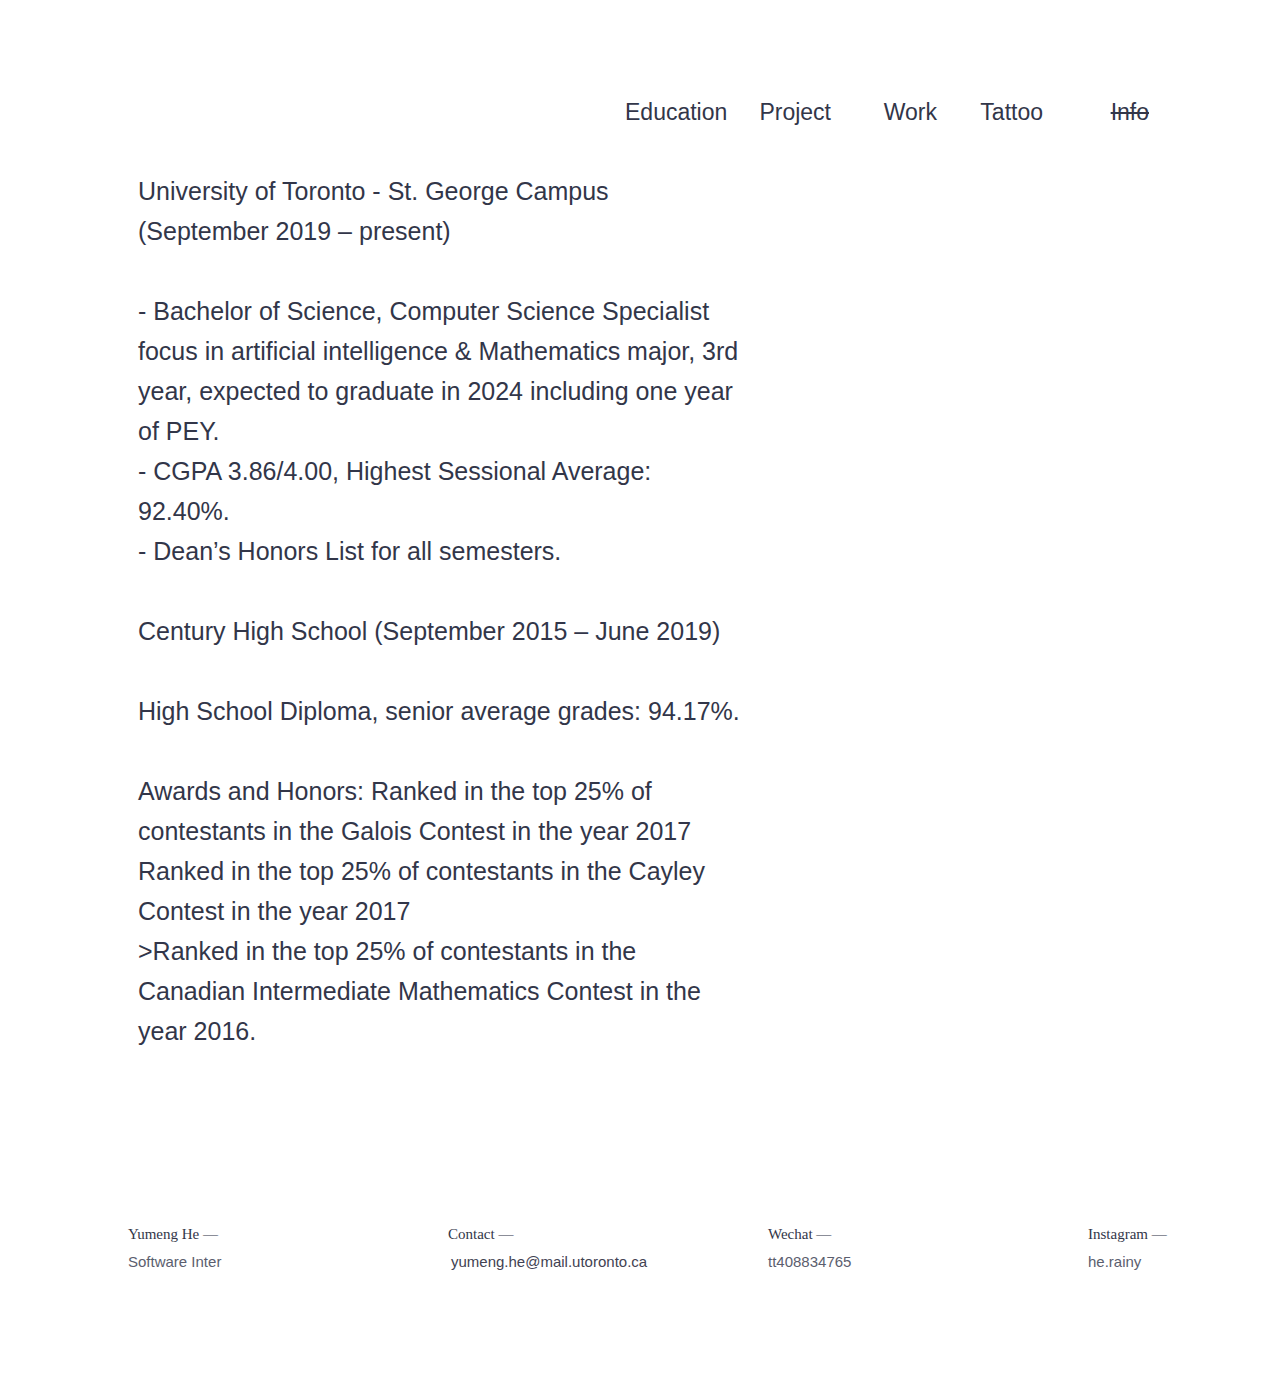
==== education.html @ eca3f6ba "modify education page" ====
<!DOCTYPE html>
<html lang="en-US">
    <!-- head -->
    <head>
        <title> Education </title>
        <link rel="stylesheet" href="style.css"> 
    </head>

    <!-- body -->
    <body>
        <div class="nav-v3">
            <a href="/education.html" data-ix="open-about-modal" aria-current="page" class="landing-link-about" title="Check my education">Education</a>
            <a href="/project.html" data-ix="open-about-modal" aria-current="page" class="landing-link-about" title="Check my project">Project</a>
            <a href="/working_experience.html" data-ix="open-about-modal" aria-current="page" class="landing-link-about" title="Check my working experience">Work</a>
            <a href="/tattoo.html" data-ix="open-about-modal" class="landing-link-about" title="Check this page to see my tatoo works">Tattoo</a>
            <a href="/" data-ix="open-about-modal" aria-current="page" class="landing-link-about w--current" titel="You are checking this page">Info</a>
        </div>
        <div class="about-div-parent">
            <div data-ix="appear-on-load-1" class="about-div-child" style="opacity: 1; transition: opacity 1000ms ease 0s;">
                <p class="about-paragraph">
                    University of Toronto - St. George Campus (September 2019 – present)
                    <br>
                    <br>
                    - Bachelor of Science, Computer Science Specialist focus in artificial intelligence & Mathematics major, 3rd year, expected to graduate in 2024 including one year of PEY.
                    <br>
                    - CGPA 3.86/4.00, Highest Sessional Average: 92.40%.
                    <br>
                    - Dean’s Honors List for all semesters.
                    <br>
                    <br>
                    Century High School (September 2015 – June 2019)
                    <br>
                    <br>
                    High School Diploma, senior average grades: 94.17%.
                    <br>
                    <br> 
                    Awards and Honors:
                    Ranked in the top 25% of contestants in the Galois Contest in the year 2017
                    <br>
                    Ranked in the top 25% of contestants in the Cayley Contest in the year 2017
                    <br>
                     >Ranked in the top 25% of contestants in the Canadian Intermediate Mathematics Contest in the year 2016.
                </p>
            </div>
        </div>

        <div class="footer-universal wf-section">
            <div class="universal-footer-div">
                <div class="footer-row-neu w-row">
                    <!-- if wannt extra section, edit "w-col-4" -->
                    <div class="footer-column w-col w-col-4">
                        <div class="footer-header">Yumeng He —</div>
                        <div class="footer-subheader">Software Inter </div>
                    </div>
                    <div class="footer-column w-col w-col-4">
                        <div class="footer-header">Contact —</div>
                        <div class="footer-subheader">
                            <a href="mailto:yumeng.he@mail.utoronto.ca">yumeng.he@mail.utoronto.ca</a>
                        </div>
                    </div>
                    <div class="footer-column w-col w-col-4">
                        <div class="footer-header">Wechat —</div>
                        <div class="footer-subheader">tt408834765</div>
                    </div>
                    <div class="footer-column w-col w-col-4">
                        <div class="footer-header">Instagram —</div>
                        <div class="footer-subheader">he.rainy</div>
                    </div>
                </div>
            </div>
        </div>

    </body>
</html>
---- style.css ----
html {
    font-family:sans-serif;
    -ms-text-size-adjust:100%;
    -webkit-text-size-adjust:100%;
    height:100%
}
        
article,aside,details,figcaption,figure,footer,header,hgroup,main,menu,nav,section,summary{
    display:block
}

audio,canvas,progress,video{
    display:inline-block;
    vertical-align:baseline
}
audio:not([controls]){
    display:none;height:0
}
[hidden],template{
    display:none
}
a{
    background-color:transparent;
    width:140px;
    height:140px;
    margin-right:3px;
    margin-left:3px;
    clear:none;
    color:#424252;
    text-decoration:none
}
a:active,a:hover{
    outline:0
}
abbr[title]{
    border-bottom:1px dotted
}
b,optgroup,strong{
    font-weight:700
}
dfn{
    font-style:italic
}
mark{
    background:#ff0;
    color:#000
}
small{
    font-size:80%
}
sub,sup{
    font-size:75%;
    line-height:0;
    position:relative;
    vertical-align:baseline
}
sup{
    top:-.5em
}
sub{
    bottom:-.25em
}
img{
    border:0;
    max-width:100%;
    vertical-align:middle;
    display:inline-block
}
svg:not(:root){overflow:hidden}
hr{box-sizing:content-box;height:0}
pre,textarea{overflow:auto}
code,kbd,pre,samp{font-family:monospace,monospace;font-size:1em}
button,input,optgroup,select,textarea{color:inherit;font:inherit;margin:0}
button{overflow:visible}
button,select{text-transform:none}
button[disabled],html input[disabled]{cursor:default}
button::-moz-focus-inner,input::-moz-focus-inner{border:0;padding:0}
input{line-height:normal}
input[type=checkbox],input[type=radio]{box-sizing:border-box;padding:0}
input[type=number]::-webkit-inner-spin-button,input[type=number]::-webkit-outer-spin-button{height:auto}
input[type=search]{-webkit-appearance:none}
input[type=search]::-webkit-search-cancel-button,input[type=search]::-webkit-search-decoration{-webkit-appearance:none}
legend{border:0;padding:0}table{border-collapse:collapse;border-spacing:0}td,th{padding:0}
@font-face{
    font-family:webflow-icons;
    src:url("[data-uri]") format('truetype');
    font-weight:400;
    font-style:normal
}
[class*=" w-icon-"],[class^=w-icon-]{
    font-family:webflow-icons!important;
    speak:none;
    font-style:normal;
    font-weight:400;
    font-variant:normal;
    text-transform:none;
    line-height:1;
    -webkit-font-smoothing:antialiased;
    -moz-osx-font-smoothing:grayscale
}
.w-icon-slider-right:before{content:"\e600"}
.w-icon-slider-left:before{content:"\e601"}
.w-icon-nav-menu:before{content:"\e602"}
.w-icon-arrow-down:before,.w-icon-dropdown-toggle:before{content:"\e603"}
.w-icon-file-upload-remove:before{content:"\e900"}
.w-icon-file-upload-icon:before{content:"\e903"}
*{-webkit-box-sizing:border-box;-moz-box-sizing:border-box;box-sizing:border-box}
html.w-mod-touch *{background-attachment:scroll!important}
.w-block{display:block}.w-inline-block{max-width:100%;display:inline-block}
.w-clearfix:after,.w-clearfix:before{content:" ";display:table;grid-column-start:1;grid-row-start:1;grid-column-end:2;grid-row-end:2}
.w-clearfix:after{clear:both}
.w-hidden{display:none}
.w-button{display:inline-block;padding:9px 15px;background-color:#3898ec;color:#fff;border:0;line-height:inherit;text-decoration:none;cursor:pointer;border-radius:0}input.w-button{-webkit-appearance:button}html[data-w-dynpage] [data-w-cloak]{color:transparent!important}.w-webflow-badge,.w-webflow-badge *{position:static;left:auto;top:auto;right:auto;bottom:auto;z-index:auto;display:block;visibility:visible;overflow:visible;overflow-x:visible;overflow-y:visible;box-sizing:border-box;width:auto;height:auto;max-height:none;max-width:none;min-height:0;min-width:0;margin:0;padding:0;float:none;clear:none;border:0 transparent;border-radius:0;background:0 0;box-shadow:none;opacity:1;transform:none;transition:none;direction:ltr;font-family:inherit;font-weight:inherit;color:inherit;font-size:inherit;line-height:inherit;font-style:inherit;font-variant:inherit;text-align:inherit;letter-spacing:inherit;text-decoration:inherit;text-indent:0;text-transform:inherit;list-style-type:disc;text-shadow:none;font-smoothing:auto;vertical-align:baseline;cursor:inherit;white-space:inherit;word-break:normal;word-spacing:normal;word-wrap:normal}.w-webflow-badge{position:fixed!important;display:inline-block!important;visibility:visible!important;z-index:2147483647!important;top:auto!important;right:12px!important;bottom:12px!important;left:auto!important;color:#aaadb0!important;background-color:#fff!important;border-radius:3px!important;padding:6px 8px 6px 6px!important;font-size:12px!important;opacity:1!important;line-height:14px!important;text-decoration:none!important;transform:none!important;margin:0!important;width:auto!important;height:auto!important;overflow:visible!important;white-space:nowrap;box-shadow:0 0 0 1px rgba(0,0,0,.1),0 1px 3px rgba(0,0,0,.1);cursor:pointer}.w-webflow-badge>img{display:inline-block!important;visibility:visible!important;opacity:1!important;vertical-align:middle!important}blockquote{margin:0 0 10px;padding:10px 20px;border-left:5px solid #e2e2e2;font-size:18px;line-height:22px}figure{margin:0 0 10px}figcaption{margin-top:5px;text-align:center}ol,ul{margin-top:0;margin-bottom:10px;padding-left:40px}.w-list-unstyled{padding-left:0;list-style:none}.w-embed:after,.w-embed:before{content:" ";display:table;grid-column-start:1;grid-row-start:1;grid-column-end:2;grid-row-end:2}.w-embed:after{clear:both}.w-video{width:100%;position:relative;padding:0}.w-video embed,.w-video iframe,.w-video object{position:absolute;top:0;left:0;width:100%;height:100%;border:none}fieldset{padding:0;margin:0;border:0}button,html input[type=button],input[type=reset]{-webkit-appearance:button;border:0;cursor:pointer;-webkit-appearance:button}.w-form{margin:0 0 15px}.w-form-done{display:none;padding:20px;text-align:center;background-color:#ddd}.w-form-fail{display:none;margin-top:10px;padding:10px;background-color:#ffdede}label{display:block;margin-bottom:5px;font-weight:700}
.w-input,.w-select{display:block;width:100%;height:38px;padding:8px 12px;margin-bottom:10px;font-size:14px;line-height:1.42857143;color:#333;vertical-align:middle;background-color:#fff;border:1px solid #ccc}.w-input:-moz-placeholder,.w-select:-moz-placeholder{color:#999}.w-input::-moz-placeholder,.w-select::-moz-placeholder{color:#999;opacity:1}.w-input:-ms-input-placeholder,.w-select:-ms-input-placeholder{color:#999}
.w-input::-webkit-input-placeholder,.w-select::-webkit-input-placeholder{color:#999}.w-input:focus,.w-select:focus{border-color:#3898ec;outline:0}.w-input[disabled],.w-input[readonly],.w-select[disabled],.w-select[readonly],fieldset[disabled] .w-input,fieldset[disabled] .w-select{cursor:not-allowed;background-color:#eee}
textarea.w-input,textarea.w-select{height:auto}
.w-select{background-color:#f3f3f3}
.w-select[multiple]{height:auto}
.w-form-label{display:inline-block;cursor:pointer;font-weight:400;margin-bottom:0}.w-radio{display:block;margin-bottom:5px;padding-left:20px}.w-radio:after,.w-radio:before{content:" ";display:table;grid-column-start:1;grid-row-start:1;grid-column-end:2;grid-row-end:2}.w-radio:after{clear:both}.w-radio-input{margin:3px 0 0 -20px;line-height:normal;float:left}.w-file-upload{display:block;margin-bottom:10px}.w-file-upload-input{width:.1px;height:.1px;opacity:0;overflow:hidden;position:absolute;z-index:-100}.w-file-upload-default,.w-file-upload-success,.w-file-upload-uploading{display:inline-block;color:#333}.w-file-upload-error{display:block;margin-top:10px}.w-file-upload-default.w-hidden,.w-file-upload-error.w-hidden,.w-file-upload-success.w-hidden,.w-file-upload-uploading.w-hidden{display:none}.w-file-upload-uploading-btn{display:flex;font-size:14px;font-weight:400;cursor:pointer;margin:0;padding:8px 12px;border:1px solid #ccc;background-color:#fafafa}.w-file-upload-file{display:flex;flex-grow:1;justify-content:space-between;margin:0;padding:8px 9px 8px 11px;border:1px solid #ccc;background-color:#fafafa}.w-file-upload-file-name{font-size:14px;font-weight:400;display:block}.w-file-remove-link{margin-top:3px;margin-left:10px;width:auto;height:auto;padding:3px;display:block;cursor:pointer}.w-icon-file-upload-remove{margin:auto;font-size:10px}.w-file-upload-error-msg{display:inline-block;color:#ea384c;padding:2px 0}.w-file-upload-info{display:inline-block;line-height:38px;padding:0 12px}.w-file-upload-label{display:inline-block;font-size:14px;font-weight:400;cursor:pointer;margin:0;padding:8px 12px;border:1px solid #ccc;background-color:#fafafa}.w-icon-file-upload-icon,.w-icon-file-upload-uploading{display:inline-block;margin-right:8px;width:20px}.w-icon-file-upload-uploading{height:20px}.w-container{margin-left:auto;margin-right:auto;max-width:940px}.w-container:after,.w-container:before{content:" ";display:table;grid-column-start:1;grid-row-start:1;grid-column-end:2;grid-row-end:2}
.w-container:after{clear:both}
.w-container .w-row{margin-left:-10px;margin-right:-10px}
.w-row:after,.w-row:before{
    content:" ";
    display:table;
    grid-column-start:1;
    grid-row-start:1;
    grid-column-end:2;
    grid-row-end:3
}
.w-row:after{clear:both}
.w-row .w-row{margin-left:0;margin-right:0}
.w-col{position:relative;float:left;width:100%;min-height:1px;padding-left:10px;padding-right:10px}.w-col .w-col{padding-left:0;padding-right:0}.w-col-1{width:8.33333333%}.w-col-2{width:16.66666667%}.w-col-3{width:25%}
.w-col-4{width:25%}
.w-col-5{width:41.66666667%}
.w-col-6{width:50%}
.w-col-7{width:58.33333333%}.w-col-8{width:66.66666667%}.w-col-9{width:75%}.w-col-10{width:83.33333333%}.w-col-11{width:91.66666667%}
.w-col-12{width:100%}.w-hidden-main{display:none!important}@media screen and (max-width:991px){.w-container{max-width:728px}.w-hidden-main{display:inherit!important}.w-hidden-medium{display:none!important}.w-col-medium-1{width:8.33333333%}.w-col-medium-2{width:16.66666667%}.w-col-medium-3{width:25%}.w-col-medium-4{width:33.33333333%}.w-col-medium-5{width:41.66666667%}.w-col-medium-6{width:50%}.w-col-medium-7{width:58.33333333%}.w-col-medium-8{width:66.66666667%}.w-col-medium-9{width:75%}.w-col-medium-10{width:83.33333333%}.w-col-medium-11{width:91.66666667%}.w-col-medium-12{width:100%}.w-col-stack{width:100%;left:auto;right:auto}}@media screen and (max-width:767px){.w-hidden-main,.w-hidden-medium{display:inherit!important}.w-hidden-small{display:none!important}.w-container .w-row,.w-row{margin-left:0;margin-right:0}.w-col{width:100%;left:auto;right:auto}.w-col-small-1{width:8.33333333%}.w-col-small-2{width:16.66666667%}.w-col-small-3{width:25%}.w-col-small-4{width:33.33333333%}.w-col-small-5{width:41.66666667%}.w-col-small-6{width:50%}.w-col-small-7{width:58.33333333%}.w-col-small-8{width:66.66666667%}.w-col-small-9{width:75%}.w-col-small-10{width:83.33333333%}.w-col-small-11{width:91.66666667%}.w-col-small-12{width:100%}}
@media screen and (max-width:479px){
    .w-container{max-width:none}
    .w-hidden-main,.w-hidden-medium,.w-hidden-small{display:inherit!important}
    .w-hidden-tiny{display:none!important}
    .w-col{width:100%}
    .w-col-tiny-1{width:8.33333333%}.w-col-tiny-2{width:16.66666667%}.w-col-tiny-3{width:25%}.w-col-tiny-4{width:33.33333333%}.w-col-tiny-5{width:41.66666667%}.w-col-tiny-6{width:50%}.w-col-tiny-7{width:58.33333333%}.w-col-tiny-8{width:66.66666667%}.w-col-tiny-9{width:75%}.w-col-tiny-10{width:83.33333333%}
    .w-col-tiny-11{width:91.66666667%}
    .w-col-tiny-12{width:100%}
}
.w-widget{position:relative}
.w-widget-map{width:100%;height:400px}
.w-widget-map label{width:auto;display:inline}
.w-widget-map img{max-width:inherit}.w-widget-map .gm-style-iw{text-align:center}.w-widget-map .gm-style-iw>button{display:none!important}.w-widget-twitter{overflow:hidden}.w-widget-twitter-count-shim{display:inline-block;vertical-align:top;position:relative;width:28px;height:20px;text-align:center;background:#fff;border:1px solid #758696;border-radius:3px}.w-widget-twitter-count-shim *{pointer-events:none;-webkit-user-select:none;-moz-user-select:none;-ms-user-select:none;user-select:none}
.w-widget-twitter-count-shim .w-widget-twitter-count-inner{position:relative;font-size:15px;line-height:12px;text-align:center;color:#999;font-family:serif}.w-widget-twitter-count-shim .w-widget-twitter-count-clear{position:relative;display:block}.w-widget-twitter-count-shim.w--large{width:36px;height:28px}.w-widget-twitter-count-shim.w--large .w-widget-twitter-count-inner{font-size:18px;line-height:18px}.w-widget-twitter-count-shim:not(.w--vertical){margin-left:5px;margin-right:8px}.w-widget-twitter-count-shim:not(.w--vertical).w--large{margin-left:6px}.w-widget-twitter-count-shim:not(.w--vertical):after,.w-widget-twitter-count-shim:not(.w--vertical):before{top:50%;left:0;border:solid transparent;content:' ';height:0;width:0;position:absolute;pointer-events:none}
.w-widget-twitter-count-shim:not(.w--vertical):before{border-color:rgba(117,134,150,0);border-right-color:#5d6c7b;border-width:4px;margin-left:-9px;margin-top:-4px}.w-widget-twitter-count-shim:not(.w--vertical).w--large:before{border-width:5px;margin-left:-10px;margin-top:-5px}.w-widget-twitter-count-shim:not(.w--vertical):after{border-color:rgba(255,255,255,0);border-right-color:#fff;border-width:4px;margin-left:-8px;margin-top:-4px}.w-widget-twitter-count-shim:not(.w--vertical).w--large:after{border-width:5px;margin-left:-9px;margin-top:-5px}.w-widget-twitter-count-shim.w--vertical{width:61px;height:33px;margin-bottom:8px}.w-widget-twitter-count-shim.w--vertical:after,.w-widget-twitter-count-shim.w--vertical:before{top:100%;left:50%;border:solid transparent;content:' ';height:0;width:0;position:absolute;pointer-events:none}.w-widget-twitter-count-shim.w--vertical:before{border-color:rgba(117,134,150,0);border-top-color:#5d6c7b;border-width:5px;margin-left:-5px}.w-widget-twitter-count-shim.w--vertical:after{border-color:rgba(255,255,255,0);border-top-color:#fff;border-width:4px;margin-left:-4px}.w-widget-twitter-count-shim.w--vertical .w-widget-twitter-count-inner{font-size:18px;line-height:22px}.w-widget-twitter-count-shim.w--vertical.w--large{width:76px}.w-background-video{position:relative;overflow:hidden;height:500px;color:#fff}.w-background-video>video{background-size:cover;background-position:50% 50%;position:absolute;margin:auto;width:100%;height:100%;right:-100%;bottom:-100%;top:-100%;left:-100%;object-fit:cover;z-index:-100}.w-background-video>video::-webkit-media-controls-start-playback-button{display:none!important;-webkit-appearance:none}.w-background-video--control{position:absolute;bottom:1em;right:1em;background-color:transparent;padding:0}.w-background-video--control>[hidden]{display:none!important}.w-slider{position:relative;height:300px;text-align:center;background:#ddd;clear:both;-webkit-tap-highlight-color:transparent;tap-highlight-color:rgba(0,0,0,0)}.w-slider-mask{position:relative;display:block;overflow:hidden;z-index:1;left:0;right:0;height:100%;white-space:nowrap}.w-slide{position:relative;display:inline-block;vertical-align:top;width:100%;height:100%;white-space:normal;text-align:left}.w-slider-nav{position:absolute;z-index:2;top:auto;right:0;bottom:0;left:0;margin:auto;padding-top:10px;height:40px;text-align:center;-webkit-tap-highlight-color:transparent;tap-highlight-color:rgba(0,0,0,0)}.w-slider-nav.w-round>div{border-radius:100%}.w-slider-nav.w-num>div{width:auto;height:auto;padding:.2em .5em;font-size:inherit;line-height:inherit}.w-slider-nav.w-shadow>div{box-shadow:0 0 3px rgba(51,51,51,.4)}.w-slider-nav-invert{color:#fff}.w-slider-nav-invert>div{background-color:rgba(34,34,34,.4)}.w-slider-nav-invert>div.w-active{background-color:#222}
.w-slider-dot{position:relative;display:inline-block;width:1em;height:1em;background-color:rgba(255,255,255,.4);cursor:pointer;margin:0 3px .5em;transition:background-color .1s,color .1s}.w-slider-dot.w-active{background-color:#fff}.w-slider-dot:focus{outline:0;box-shadow:0 0 0 2px #fff}.w-slider-dot:focus.w-active{box-shadow:none}.w-slider-arrow-left,.w-slider-arrow-right{position:absolute;width:80px;top:0;right:0;bottom:0;left:0;margin:auto;cursor:pointer;overflow:hidden;color:#fff;font-size:40px;-webkit-tap-highlight-color:transparent;tap-highlight-color:rgba(0,0,0,0);-webkit-user-select:none;-moz-user-select:none;-ms-user-select:none;user-select:none}.w-slider-arrow-left [class*=' w-icon-'],.w-slider-arrow-left [class^=w-icon-],.w-slider-arrow-right [class*=' w-icon-'],.w-slider-arrow-right [class^=w-icon-]{position:absolute}.w-slider-arrow-left:focus,.w-slider-arrow-right:focus{outline:0}.w-slider-arrow-left{z-index:3;right:auto}.w-slider-arrow-right{z-index:4;left:auto}.w-icon-slider-left,.w-icon-slider-right{top:0;right:0;bottom:0;left:0;margin:auto;width:1em;height:1em}.w-slider-aria-label{border:0;clip:rect(0 0 0 0);height:1px;margin:-1px;overflow:hidden;padding:0;position:absolute;width:1px}.w-slider-force-show{display:block!important}.w-dropdown{display:inline-block;position:relative;text-align:left;margin-left:auto;margin-right:auto;z-index:900}.w-dropdown-btn,.w-dropdown-link,.w-dropdown-toggle{position:relative;vertical-align:top;text-decoration:none;color:#222;padding:20px;text-align:left;margin-left:auto;margin-right:auto;white-space:nowrap}
.w-dropdown-toggle{-webkit-user-select:none;-moz-user-select:none;-ms-user-select:none;user-select:none;display:inline-block;cursor:pointer;padding-right:40px}.w-dropdown-toggle:focus{outline:0}.w-icon-dropdown-toggle{position:absolute;top:0;right:0;bottom:0;margin:auto 20px auto auto;width:1em;height:1em}.w-dropdown-list{position:absolute;background:#ddd;display:none;min-width:100%}.w-dropdown-list.w--open{display:block}.w-dropdown-link{padding:10px 20px;display:block;color:#222}.w-dropdown-link.w--current{color:#0082f3}.w-dropdown-link:focus{outline:0}@media screen and (max-width:767px){.w-nav-brand{padding-left:10px}}.w-lightbox-backdrop{cursor:auto;font-style:normal;font-variant:normal;letter-spacing:normal;list-style:disc;text-indent:0;text-shadow:none;text-transform:none;visibility:visible;white-space:normal;word-break:normal;word-spacing:normal;word-wrap:normal;position:fixed;top:0;right:0;bottom:0;left:0;color:#fff;font-family:"Helvetica Neue",Helvetica,Ubuntu,"Segoe UI",Verdana,sans-serif;font-size:17px;line-height:1.2;font-weight:300;text-align:center;background:rgba(0,0,0,.9);z-index:2000;outline:0;opacity:0;-webkit-user-select:none;-moz-user-select:none;-ms-user-select:none;-webkit-tap-highlight-color:transparent;-webkit-transform:translate(0,0)}.w-lightbox-backdrop,.w-lightbox-container{height:100%;overflow:auto;-webkit-overflow-scrolling:touch}.w-lightbox-content{position:relative;height:100vh;overflow:hidden}.w-lightbox-view{position:absolute;width:100vw;height:100vh;opacity:0}.w-lightbox-view:before{content:"";height:100vh}.w-lightbox-group,.w-lightbox-group .w-lightbox-view,.w-lightbox-group .w-lightbox-view:before{height:86vh}.w-lightbox-frame,.w-lightbox-view:before{display:inline-block;vertical-align:middle}.w-lightbox-figure{position:relative;margin:0}.w-lightbox-group .w-lightbox-figure{cursor:pointer}.w-lightbox-img{width:auto;height:auto;max-width:none}.w-lightbox-image{display:block;float:none;max-width:100vw;max-height:100vh}.w-lightbox-group .w-lightbox-image{max-height:86vh}.w-lightbox-caption{position:absolute;right:0;bottom:0;left:0;padding:.5em 1em;background:rgba(0,0,0,.4);text-align:left;text-overflow:ellipsis;white-space:nowrap;overflow:hidden}.w-lightbox-embed{position:absolute;top:0;right:0;bottom:0;left:0;width:100%;height:100%}.w-lightbox-control{position:absolute;top:0;width:4em;background-size:24px;background-repeat:no-repeat;background-position:center;cursor:pointer;-webkit-transition:.3s;transition:.3s}.w-lightbox-left{display:none;bottom:0;left:0;background-image:url("[data-uri]")}.w-lightbox-right{display:none;right:0;bottom:0;background-image:url("[data-uri]")}.w-lightbox-close{right:0;height:2.6em;background-image:url("[data-uri]");background-size:18px}.w-lightbox-strip{position:absolute;bottom:0;left:0;right:0;padding:0 1vh;line-height:0;white-space:nowrap;overflow-x:auto;overflow-y:hidden}.w-lightbox-item{display:inline-block;width:10vh;padding:2vh 1vh;box-sizing:content-box;cursor:pointer;-webkit-transform:translate3d(0,0,0)}.w-lightbox-active{opacity:.3}.w-lightbox-thumbnail{position:relative;height:10vh;background:#222;overflow:hidden}.w-lightbox-thumbnail-image{position:absolute;top:0;left:0}.w-lightbox-thumbnail .w-lightbox-tall{top:50%;width:100%;-webkit-transform:translate(0,-50%);-ms-transform:translate(0,-50%);transform:translate(0,-50%)}.w-lightbox-thumbnail .w-lightbox-wide{left:50%;height:100%;-webkit-transform:translate(-50%,0);-ms-transform:translate(-50%,0);transform:translate(-50%,0)}.w-lightbox-spinner{position:absolute;top:50%;left:50%;box-sizing:border-box;width:40px;height:40px;margin-top:-20px;margin-left:-20px;border:5px solid rgba(0,0,0,.4);border-radius:50%;-webkit-animation:.8s linear infinite spin;animation:.8s linear infinite spin}.w-lightbox-spinner:after{content:"";position:absolute;top:-4px;right:-4px;bottom:-4px;left:-4px;border:3px solid transparent;border-bottom-color:#fff;border-radius:50%}.w-lightbox-hide{display:none}.w-lightbox-noscroll{overflow:hidden}@media (min-width:768px){.w-lightbox-content{height:96vh;margin-top:2vh}.w-lightbox-view,.w-lightbox-view:before{height:96vh}.w-lightbox-group,.w-lightbox-group .w-lightbox-view,.w-lightbox-group .w-lightbox-view:before{height:84vh}.w-lightbox-image{max-width:96vw;max-height:96vh}.w-lightbox-group .w-lightbox-image{max-width:82.3vw;max-height:84vh}.w-lightbox-left,.w-lightbox-right{display:block;opacity:.5}.w-lightbox-close{opacity:.8}.w-lightbox-control:hover{opacity:1}}.w-lightbox-inactive,.w-lightbox-inactive:hover{opacity:0}.w-richtext:after,.w-richtext:before{content:" ";display:table;grid-column-start:1;grid-row-start:1;grid-column-end:2;grid-row-end:2}.w-richtext:after{clear:both}
.w-richtext[contenteditable=true]:after,.w-richtext[contenteditable=true]:before{white-space:initial}.w-richtext ol,.w-richtext ul{overflow:hidden}.w-richtext .w-richtext-figure-selected.w-richtext-figure-type-image div,.w-richtext .w-richtext-figure-selected.w-richtext-figure-type-video div:after,.w-richtext .w-richtext-figure-selected[data-rt-type=image] div,.w-richtext .w-richtext-figure-selected[data-rt-type=video] div:after{outline:#2895f7 solid 2px}.w-richtext figure.w-richtext-figure-type-video>div:after,.w-richtext figure[data-rt-type=video]>div:after{content:'';position:absolute;display:none;left:0;top:0;right:0;bottom:0}.w-richtext figure{position:relative;max-width:60%}.w-richtext figure>div:before{cursor:default!important}.w-richtext figure img{width:100%}.w-richtext figure figcaption.w-richtext-figcaption-placeholder{opacity:.6}.w-richtext figure div{font-size:0;color:transparent}.w-richtext figure.w-richtext-figure-type-image,.w-richtext figure[data-rt-type=image]{display:table}.w-richtext figure.w-richtext-figure-type-image>div,.w-richtext figure[data-rt-type=image]>div{display:inline-block}.w-richtext figure.w-richtext-figure-type-image>figcaption,.w-richtext figure[data-rt-type=image]>figcaption{display:table-caption;caption-side:bottom}.w-richtext figure.w-richtext-figure-type-video,.w-richtext figure[data-rt-type=video]{width:60%;height:0}
.w-richtext figure.w-richtext-figure-type-video iframe,.w-richtext figure[data-rt-type=video] iframe{position:absolute;top:0;left:0;width:100%;height:100%}.w-richtext figure.w-richtext-figure-type-video>div,.w-richtext figure[data-rt-type=video]>div{width:100%}.w-richtext figure.w-richtext-align-center{margin-right:auto;margin-left:auto;clear:both}.w-richtext figure.w-richtext-align-center.w-richtext-figure-type-image>div,.w-richtext figure.w-richtext-align-center[data-rt-type=image]>div{max-width:100%}.w-richtext figure.w-richtext-align-normal{clear:both}.w-richtext figure.w-richtext-align-fullwidth{width:100%;max-width:100%;text-align:center;clear:both;display:block;margin-right:auto;margin-left:auto}.w-richtext figure.w-richtext-align-fullwidth>div{display:inline-block;padding-bottom:inherit}.w-richtext figure.w-richtext-align-fullwidth>figcaption{display:block}.w-richtext figure.w-richtext-align-floatleft{float:left;margin-right:15px;clear:none}.w-richtext figure.w-richtext-align-floatright{float:right;margin-left:15px;clear:none}.w-nav{position:relative;background:#ddd;z-index:1000}.w-nav:after,.w-nav:before{content:" ";display:table;grid-column-start:1;grid-row-start:1;grid-column-end:2;grid-row-end:2}.w-nav:after{clear:both}.w-nav-brand{position:relative;float:left;text-decoration:none;color:#333}.w-nav-link{position:relative;display:inline-block;vertical-align:top;text-decoration:none;color:#222;padding:20px;text-align:left;margin-left:auto;margin-right:auto}.w-nav-link.w--current{color:#0082f3}.w-nav-menu{position:relative;float:right}[data-nav-menu-open]{display:block!important;position:absolute;top:100%;left:0;right:0;background:#c8c8c8;text-align:center;overflow:visible;min-width:200px}.w--nav-link-open{display:block;position:relative}.w-nav-overlay{position:absolute;overflow:hidden;display:none;top:100%;left:0;right:0;width:100%}.w-nav-overlay [data-nav-menu-open]{top:0}.w-nav[data-animation=over-left] .w-nav-overlay{width:auto}.w-nav[data-animation=over-left] .w-nav-overlay,.w-nav[data-animation=over-left] [data-nav-menu-open]{right:auto;z-index:1;top:0}.w-nav[data-animation=over-right] .w-nav-overlay{width:auto}.w-nav[data-animation=over-right] .w-nav-overlay,.w-nav[data-animation=over-right] [data-nav-menu-open]{left:auto;z-index:1;top:0}.w-nav-button{position:relative;float:right;padding:18px;font-size:24px;display:none;cursor:pointer;-webkit-tap-highlight-color:transparent;tap-highlight-color:rgba(0,0,0,0);-webkit-user-select:none;-moz-user-select:none;-ms-user-select:none;user-select:none}.w-nav-button:focus{outline:0}.w-nav-button.w--open{background-color:#c8c8c8;color:#fff}.w-nav[data-collapse=all] .w-nav-menu{display:none}.w--nav-dropdown-open,.w--nav-dropdown-toggle-open,.w-nav[data-collapse=all] .w-nav-button{display:block}.w--nav-dropdown-list-open{position:static}@media screen and (max-width:991px){.w-nav[data-collapse=medium] .w-nav-menu{display:none}.w-nav[data-collapse=medium] .w-nav-button{display:block}}@media screen and (max-width:767px){.w-nav[data-collapse=small] .w-nav-menu{display:none}.w-nav[data-collapse=small] .w-nav-button{display:block}.w-nav-brand{padding-left:10px}}.w-tabs{position:relative}.w-tabs:after,.w-tabs:before{content:" ";display:table;grid-column-start:1;grid-row-start:1;grid-column-end:2;grid-row-end:2}.w-tabs:after{clear:both}.w-tab-menu{position:relative}.w-tab-link{position:relative;display:inline-block;vertical-align:top;text-decoration:none;padding:9px 30px;text-align:left;cursor:pointer;color:#222;background-color:#ddd}.w-tab-link.w--current{background-color:#c8c8c8}.w-tab-link:focus{outline:0}.w-tab-content{position:relative;display:block;overflow:hidden}.w-tab-pane{position:relative;display:none}.w--tab-active{display:block}@media screen and (max-width:479px){.w-nav[data-collapse=tiny] .w-nav-menu{display:none}.w-nav[data-collapse=tiny] .w-nav-button,.w-tab-link{display:block}}.w-ix-emptyfix:after{content:""}@keyframes spin{0%{transform:rotate(0)}100%{transform:rotate(360deg)}}.w-dyn-empty{padding:10px;background-color:#ddd}.w-condition-invisible,.w-dyn-bind-empty,.w-dyn-hide{display:none!important}.wf-layout-layout{display:grid!important}.wf-layout-cell{display:flex!important}.w-basic-heading--styledAs-h1{font-size:38px;line-height:44px;margin-top:20px}.w-basic-heading--styledAs-h2{font-size:32px;line-height:36px;margin-top:20px}.w-basic-heading--styledAs-h3{font-size:24px;line-height:30px;margin-top:20px}.w-basic-heading--styledAs-h4{font-size:18px;line-height:24px;margin-top:10px}.w-basic-heading--styledAs-h5{font-size:14px;line-height:20px;margin-top:10px}.w-basic-heading--styledAs-h6{font-size:12px;line-height:18px;margin-top:10px}body{margin:0;min-height:100%;background-color:#fff;min-width:182px;font-family:Arial,'Helvetica Neue',Helvetica,sans-serif;color:#333;font-size:14px;line-height:20px}h1{display:block;margin:20% auto 50px;padding:14px 10px;-webkit-box-orient:horizontal;-webkit-box-direction:normal;-webkit-flex-direction:row;-ms-flex-direction:row;flex-direction:row;-webkit-box-pack:center;-webkit-justify-content:center;-ms-flex-pack:center;justify-content:center;-webkit-box-align:center;-webkit-align-items:center;-ms-flex-align:center;align-items:center;font-family:'Karla regular';color:#000;font-size:35px;line-height:46px;font-weight:400;text-align:center;letter-spacing:normal}h2{margin-top:150px;margin-bottom:30px;padding:10px;font-family:'Akkurat regular';color:#000;font-size:25px;line-height:37px;font-weight:300;text-align:center;letter-spacing:.1px}h3{margin-top:20px;margin-bottom:10px;padding-left:10px;font-family:Roboto,sans-serif;font-size:24px;line-height:30px;font-weight:400}h4{margin:0 auto 0 0;padding-right:50px;padding-left:10px;font-family:'Akkurat regular';color:rgba(0,0,0,.34);font-size:23px;line-height:40px;font-weight:400}h5{margin-top:11px;margin-bottom:11px;padding:10px 19px 10px 10px;font-family:'Karla regular';font-size:14px;line-height:20px;font-weight:700;text-align:center}h6{margin-top:10px;margin-bottom:10px;font-size:12px;line-height:18px;font-weight:700}p{display:block;width:650px;margin:5px auto 0;padding:5px 10px;font-family:'Akkurat light regular';color:#000;font-size:20px;line-height:1.6;font-weight:300;text-align:left;list-style-type:square}.sql{display:block;width:300px;height:300px;margin:auto;padding-right:0;padding-left:0;background-position:50% 50%;background-size:cover;background-repeat:no-repeat;background-attachment:scroll;color:transparent}.sql:hover{background-color:#393b3d;background-image:none;color:#fff;text-decoration:none}.soundcloud-quote{margin-top:0;background-color:#d7dbcb}.soundcloud-quote-text{display:block;width:700px;margin:20px auto 50px;padding:13px 20px;font-family:'PT Serif',serif;color:#000;font-size:30px;line-height:43px;font-style:normal}.image-center{position:static;left:0;top:0;right:0;display:block;margin-top:15%;margin-left:50px;padding-right:0;padding-left:0;border:1px #000;opacity:1;text-align:center}.image-center.image-between-margin{margin-bottom:50px}.quote-source{margin-top:24px;margin-bottom:15%;font-family:Georgia,Times,'Times New Roman',serif;color:#000;font-size:25px;font-style:italic;text-align:center}.icon---row{display:block;margin-right:auto;margin-left:auto}.icon-row{margin-top:50px;margin-bottom:100px}.icon-row.soundcloud-row-gui{margin-top:100px;margin-bottom:200px}.background-gray{background-color:#eeac49}.div-block---margins-set{margin-bottom:100px}.paragraph---list{margin-bottom:0;margin-left:12px;padding:10px;font-family:Roboto,sans-serif;color:#0e0e0e;font-size:18px;line-height:22px;font-weight:300;text-decoration:none;list-style-type:disc}.paragraph---list.soundcloud-different-v2{font-family:Roboto,sans-serif;color:#fff}.image{margin-right:auto;margin-left:auto}.row---margin,.row---margin.soundcloud-v1-final-product{margin-bottom:150px}.background-porcelin{background-color:#d2d7d3}.white-box{margin:50px auto;padding:40px 20px;border-radius:6px;background-color:#fff}.task-scenario{width:auto;margin-left:20px;padding-right:0;padding-left:10px;font-family:Aileen;font-weight:400;text-align:center}.container---margin{margin-bottom:100px}.div-block--margin{margin-top:36px;margin-bottom:40px}.unordered-list{padding-left:76px}.unordered-list.soundcloud-v2-list{padding-left:31px}.section---soundcloud-iteration-process{background-color:#fff;background-image:url("https://uploads-ssl.webflow.com/55ce74221f74ecaa28644c33/5632c9d3ec8a367d341b4927_5-Background.png");background-position:0 0;background-size:cover;background-repeat:no-repeat;background-attachment:fixed;opacity:1}.header---italic{margin-top:20%;margin-bottom:20%;padding:5px 10px;opacity:1;font-family:'Karla regular';color:#000;font-size:50px;line-height:66px;font-style:normal;font-weight:300}.background-gray-2{background-color:#f1f2f2}.row---2-images{margin:50px auto 100px;padding-right:10px;padding-left:10px}.line{height:1px;margin-top:57px;margin-bottom:57px;border-style:none;background-color:#9c9c9c;opacity:.56}.section---soundcloud---v2{height:100vh;background-color:#f27735}.experience-map{margin-top:30px;margin-bottom:150px;border:4px solid rgba(0,0,0,.2)}.orange-background---white-text{margin-top:20%;margin-bottom:52px;font-family:Aileen;color:#fff}.section-soundcloud-final-hero{background-image:url("https://uploads-ssl.webflow.com/55ce74221f74ecaa28644c33/5617fab5631d645870f27d52_mock1.jpg");background-position:50% 50%;background-size:cover;background-repeat:no-repeat;background-attachment:fixed}.div-empty{margin-top:96px;margin-bottom:0;padding-top:246px;padding-bottom:246px}.milan-hero-header{padding-top:0;padding-bottom:0;background-image:url("https://uploads-ssl.webflow.com/55ce74221f74ecaa28644c33/5669b50c084832cd576913a1_milan-hero-header.png");background-position:0 0;background-size:cover;background-repeat:no-repeat;background-attachment:scroll}.milan-branding-assets-section{padding-top:15%;padding-bottom:7.5%}
.slide{width:634px;height:470px;margin-right:auto;margin-left:auto}.slide.ga-persona{display:block;width:110%;height:590px;margin-top:100px;margin-bottom:10px;clear:none;border:8px rgba(0,0,0,.14);background-color:#fff}.milan-all-devices{display:block;width:100%;margin:0 auto 7.5%}.milan-pixate-video{margin:24px 10px 82px}.slider-icon-white{border-radius:0;background-color:rgba(0,0,0,.36)}.understanding-the-soundcloud-ios-mobile-app{margin-bottom:60px;font-family:'Karla regular';color:#000;font-size:35px;line-height:45px}.numbers{right:-1px;float:right;clear:left}.student-engagement---hero-background{height:80vh;background-image:url("https://uploads-ssl.webflow.com/55ce74221f74ecaa28644c33/59fc8ed0519f780001a1ab89_jj-thompson-142854.jpg");background-position:50% 50%;background-size:cover;background-repeat:no-repeat;background-attachment:scroll}.student-engagement-about-section{height:110vh;padding-top:7.5%;background-image:url("https://uploads-ssl.webflow.com/55ce74221f74ecaa28644c33/5636644c5bb08fd2045075d7_Optimized-GA1.png");background-position:50% 50%;background-size:cover;background-repeat:no-repeat;background-attachment:scroll}.student-engagement---gamification-section{padding-top:15%;padding-bottom:7.5%;background-color:transparent}.student-engagement-gamification-img{display:block;width:70%;margin:0 auto 7.5%}.student-engagement---dm-section{padding-top:7.5%;padding-bottom:7.5%;background-color:#fff}.student-engagement-meaningful-experience-chart{margin-top:88px;margin-bottom:139px}.student-engagement-meaningful-experience-chart:hover{opacity:1}.student-engagement-meaningful-triangle{margin-top:8px}.slide-ga-1{border:5px solid rgba(0,0,0,.2);background-image:url("https://uploads-ssl.webflow.com/55ce74221f74ecaa28644c33/56367c1c88513caa51a19341_1-Julie.png");background-position:50% 50%;background-size:auto;background-repeat:no-repeat}.slide-ga-2{position:relative;border:5px solid rgba(0,0,0,.2);background-image:url("https://uploads-ssl.webflow.com/55ce74221f74ecaa28644c33/56367c051f9a7bd51a2ecc75_2-Rashida.png");background-position:0 0;background-size:auto;background-repeat:no-repeat}.slide-ga-3{border:5px solid rgba(0,0,0,.2);background-image:url("https://uploads-ssl.webflow.com/55ce74221f74ecaa28644c33/56367c913912ead404f1788f_3-Connor.png");background-position:0 0;background-size:auto;background-repeat:no-repeat}.slide-ga-4{border:5px solid rgba(0,0,0,.2);background-image:url("https://uploads-ssl.webflow.com/55ce74221f74ecaa28644c33/56367cb91f9a7bd51a2ecc8e_4-jason.png");background-position:0 0;background-size:auto;background-repeat:no-repeat}.left-arrow{margin-left:-80px}.right-arrow{margin-right:-80px}.student-engagement---persona-note{margin-bottom:0;float:none;clear:none;font-family:'Open Sans',sans-serif;color:rgba(51,51,51,.39);font-size:13px;text-align:center}.soundcloud-watch-gif{display:block;margin:50px auto}.soundcloud-about-project{margin-top:200px;font-family:Aileen}.student-engagement-section-circuits-metrics{padding-top:7.5%;background-color:transparent}.black-line{display:block;width:800px;height:1px;margin-right:auto;margin-left:auto;background-color:#000}.black-line.soundcloud-hero{width:300px;height:4px;margin-top:20%;margin-left:20%}.student-engagement---text---h3{margin-top:100px;margin-bottom:0;font-family:Serif,sans-serif;color:rgba(0,0,0,.3);font-size:25px;line-height:44px;font-weight:300;text-align:center}.student-engagement---text---quote{display:block;width:auto;margin-right:auto;margin-bottom:40px;margin-left:auto;padding-left:50px;font-family:'PT Serif',serif;color:rgba(0,0,0,.37);font-size:30px;line-height:40px;font-style:italic;font-weight:100;text-align:left}.student-engagement-persona-column{display:block;margin-bottom:100px;padding-left:50px}.student-engagement-section-course-producers{padding-bottom:7.5%;background-color:#fff}.student-engagement-experience-map{margin-top:50px;margin-bottom:30px}.download-link{display:block;width:auto;height:auto;margin-top:20px;margin-right:auto;margin-left:auto;padding-left:10px;float:left;background-image:none;font-family:Roboto,sans-serif;color:#6caef5;text-decoration:none;list-style-type:none}.download-link.connors-link{margin-bottom:0}.download-link.julie{margin-bottom:100px;float:none}.student-engagement-section-problem-pattern{padding-top:15%;padding-bottom:15%;background-color:#ececec}.student-engagement-problem-pattern{display:block;width:80%;margin-top:0;margin-right:auto;margin-left:auto}.student-engagement-welcome-email{display:block;margin-top:0;margin-right:auto;margin-left:auto;padding-right:67px;padding-left:67px}.sql-section-hero{display:-webkit-box;display:-webkit-flex;display:-ms-flexbox;display:flex;height:90vh;padding-right:10%;padding-left:10%;-webkit-box-pack:center;-webkit-justify-content:center;-ms-flex-pack:center;justify-content:center;-webkit-box-align:center;-webkit-align-items:center;-ms-flex-align:center;align-items:center;background-color:rgba(0,0,0,.94);background-image:linear-gradient(123deg,#fcba7c,#ffef9b)}.sql-hero-image{display:block;width:70%;margin:auto}.sql-launching{padding-top:15%;padding-bottom:7.5%;background-color:#fff}.student-engagement---stephen-andersen{margin-top:50px;font-family:Roboto,sans-serif;color:rgba(51,51,51,.44);font-size:12px;text-align:center}
.link---caption{background-image:none;color:rgba(0,0,0,.69);text-decoration:none}
.student-engagement-section-solution2{padding-top:15%;background-color:transparent}
.student-engagement-circuits-calendar-row{
    display:block;
    width:auto;
    min-width:0;
    margin:0 auto 50px;
    padding-bottom:0
}
.student-engagement-circuits-calendar-row.student-engagement-row-sms{margin-top:100px}
.row-image{display:block;width:700px;margin-right:auto;margin-left:auto;padding:10px}.row-image.student-engagement-image-circuits-calendar{width:700px;padding-right:0}.row-image.student-engagement-image-circuits-calendar-2{width:700px;padding-left:0}.student-engagement-section-notification-feature,.student-engagement-section-sms{padding-top:15%;background-color:#fff}.student-engagement-hero-2{height:auto;padding-top:15%;padding-bottom:7.5%;background-color:#fff;color:#db6060}.soundcloud-text-final-product{margin-top:150px;margin-bottom:100px;font-family:Aileen}.footer{height:50vh;padding-top:10px;padding-bottom:10px;background-color:rgba(0,0,0,.91);color:#fff}.column-1-footer{display:block;width:auto;height:auto;margin-right:0;margin-bottom:20px;margin-left:0;padding:20px 0 20px 40px;background-color:#fff;background-image:none;color:transparent;text-decoration:none}.column-1-footer:hover{background-color:#fff;text-decoration:line-through}.column-2-footer{display:block;width:auto;height:auto;margin-right:0;margin-bottom:20px;margin-left:0;padding:20px 40px 20px 0;background-color:#fff;background-image:none;color:#fff;text-decoration:none}.column-2-footer:hover{background-color:#fff;color:#faeeee}.footer-column-1-previous{padding-top:0;padding-right:0;font-family:Roboto,sans-serif;color:#000;font-size:15px;font-weight:300;text-align:left;letter-spacing:.5px}.footer-column-2-next{padding-top:0;padding-left:0;font-family:Roboto,sans-serif;color:#000;font-size:15px;font-weight:300;text-align:right}.column-1-project-title{margin-top:20px;padding-right:0;font-family:'Karla regular';color:#000;font-size:30px;line-height:35px;font-weight:300;text-align:left}.column-1-project-title:hover{text-decoration:none}.column-1-project-sub{margin-top:20px;padding-right:0;font-family:'Karla regular';color:#000;font-size:20px;font-weight:100;text-align:left}.column-2-project-title{margin-top:20px;padding-left:0;font-family:'Karla regular';color:#000;font-size:30px;line-height:35px;font-weight:300;text-align:right}.column-no-edge{padding-right:0;padding-left:0}.column-2-project-sub{margin-top:20px;font-family:'Karla regular';color:#000;font-size:20px;font-weight:100;text-align:right}.sql-section-about{padding-top:7.5%;padding-bottom:20%;background-color:#fff}.sql-section-design-process{height:auto;padding-top:15%;padding-bottom:15%;background-color:#131516}.sql-image-design-process{margin-top:50px}.sql-section-wireframe-1{position:relative;width:auto;height:100vh;background-image:url("https://uploads-ssl.webflow.com/55ce74221f74ecaa28644c33/564660c840b7ed805c22de30_wireframe-1.png");background-position:0 -30px;background-size:cover;background-repeat:no-repeat;background-attachment:fixed}.sql-section-wireframe-2{position:relative;background-image:url("https://uploads-ssl.webflow.com/55ce74221f74ecaa28644c33/564663ed2a73124134e9f6a1_wireframe-2.png");background-position:0 -30px;background-size:cover;background-repeat:no-repeat;background-attachment:fixed}.sql-div{height:100vh}.sql-section-wireframe-3{background-image:url("https://uploads-ssl.webflow.com/55ce74221f74ecaa28644c33/5646778c7b5a534334dcfa21_wireframe-3.png");background-position:0 -30px;background-size:cover;background-repeat:no-repeat;background-attachment:fixed}.sql-section-wireframe-4{background-image:url("https://uploads-ssl.webflow.com/55ce74221f74ecaa28644c33/564677bf7b5a534334dcfa27_wireframe-4.png");background-position:0 -30px;background-size:cover;background-repeat:no-repeat;background-attachment:fixed}.landing-project-title{position:relative;top:40%;z-index:3;display:block;padding-top:0;padding-right:50px;padding-left:50px;-webkit-box-pack:center;-webkit-justify-content:center;-ms-flex-pack:center;justify-content:center;font-family:'Karla regular';color:#fff;font-size:40px;line-height:50px;text-align:left;letter-spacing:0}.landing-overlay{position:static;left:0;top:0;display:none;width:auto;height:100%;margin-right:auto;margin-left:auto;float:none;background-color:#efe8d7;color:rgba(87,90,102,.94)}.landing-project-sub-title{position:static;left:0;right:0;bottom:45%;display:block;margin-top:226px;margin-right:auto;margin-left:auto;padding-left:50px;font-family:'Karla regular';color:#000;font-size:20px;font-weight:400;text-align:left}.link-paragraph{background-image:none;color:#0900e0;font-weight:500}.link-paragraph:hover{color:#09090a}.sql-section-iteration-visual-design{padding-top:15%;padding-bottom:15%;background-color:transparent}.sql-visual-design-image-iteration-2{margin-bottom:0}.image-between-margin.image-center{border:1px solid rgba(0,0,0,.06)}.image-between-margin.image-center.image-shadow{margin-top:40px;margin-left:0}.sq-section-usertest{padding-top:7.5%;padding-bottom:7.5%;background-color:#fff;background-image:-webkit-gradient(linear,left top,left bottom,from(hsla(0,0%,100%,.57)),to(hsla(0,0%,100%,.57)));background-image:linear-gradient(180deg,hsla(0,0%,100%,.57),hsla(0,0%,100%,.57))}.sql-section-animation{padding-top:15%;padding-bottom:15%;background-color:#fff}.row-last{margin-bottom:150px}.sql-section-data-result{padding-top:7.5%;padding-bottom:15%;background-color:#fff}.footer-link{display:block;width:auto;height:auto;margin:20px auto;padding-top:0;padding-right:0;padding-left:0;font-family:'Karla regular';color:#000;font-weight:700;text-align:center}.footer-link:hover{color:#3b3b3b}.footer-row-margin{display:block;width:auto;margin-right:auto;margin-left:auto;padding-right:0;padding-left:0;text-align:center}.footer-container{padding-right:23%;padding-left:23%}.image-margins-full{display:block;width:90%;margin:0 auto 10px}.image-shadow{box-shadow:3px 3px 12px -2px rgba(0,0,0,.31)}.about-paragraph{position:static;left:0;top:0;bottom:0;display:block;overflow:scroll;width:800px;max-width:60%;margin-top:0;margin-bottom:50px;margin-left:0;padding-right:0;padding-bottom:10px;float:none;-webkit-box-flex:0;-webkit-flex:0 auto;-ms-flex:0 auto;flex:0 auto;font-family:'Serif roman',sans-serif;color:#323649;font-size:25px;line-height:1.6;font-style:normal;font-weight:400;text-align:left;letter-spacing:0;text-decoration:none;text-transform:none;list-style-type:none}.landing-logo{margin-top:15px;float:left}.landing-nav{height:70px;margin-top:0;background-color:#fff}.landing-nav-container{height:70px;margin-right:auto;margin-left:auto;padding-top:1px}.landing-nav-link{display:block;width:70px;height:50px;margin-right:auto;margin-left:auto;padding-right:0;padding-left:0;float:right;font-family:'Karla regular';font-size:14px;font-weight:400;text-align:center}.landing-nav-link.w--current{color:#dadada}
.nav-div-brand{position:static;width:auto;height:auto;float:left}.landing-row{display:block;max-width:80%;margin:0 auto 15px;padding-right:0;padding-left:0;float:none;text-align:center}.glitch-section-1{padding-top:15%;padding-bottom:15%;background-color:transparent}.glitch-paragraph{display:block;width:600px;margin:0 auto 100px;padding:0;float:none;font-family:'Akkurat light regular';color:#fff;font-size:20px;line-height:1.5;font-weight:300}.glitch-paragraph._2-column{width:auto;margin-bottom:0;padding-left:10px;font-family:Body,sans-serif;color:#5b5e6e;font-weight:200;-webkit-column-count:2;column-count:2}.glitch-section-6{padding-top:15%;padding-bottom:15%;background-color:transparent;color:#000}.glitch-image-first-variations{margin-bottom:7.5%;padding-right:10px;padding-left:10px}.glitch-image-drift{position:relative;top:-200px;display:block;width:45%;height:auto;margin-right:auto;margin-left:auto;float:right;clear:none}.row-center{display:block;margin-right:auto;margin-bottom:20%;margin-left:auto}.row-footer{display:block;width:auto;margin-right:auto;margin-left:auto}.ub-div-header{display:-webkit-box;display:-webkit-flex;display:-ms-flexbox;display:flex;height:80vh;-webkit-box-orient:vertical;-webkit-box-direction:normal;-webkit-flex-direction:column;-ms-flex-direction:column;flex-direction:column;-webkit-box-pack:center;-webkit-justify-content:center;-ms-flex-pack:center;justify-content:center;-webkit-box-align:center;-webkit-align-items:center;-ms-flex-align:center;align-items:center;background-image:url("https://uploads-ssl.webflow.com/55ce74221f74ecaa28644c33/59010a754afca47d01ec4be6_ub.png");background-position:0 0;background-size:512px}.ub-column{display:block;-webkit-box-orient:vertical;-webkit-box-direction:normal;-webkit-flex-direction:column;-ms-flex-direction:column;flex-direction:column;-webkit-box-align:baseline;-webkit-align-items:baseline;-ms-flex-align:baseline;align-items:baseline}.ub-image-ub-10{display:block;margin-top:0}.ub-section-product-vision-2-0{height:auto;padding-top:15%;padding-bottom:15%;padding-left:0;background-color:#202122}.ub-div-parent{display:-webkit-box;display:-webkit-flex;display:-ms-flexbox;display:flex;margin-top:20px;margin-bottom:0;margin-left:0;float:none;-webkit-box-pack:start;-webkit-justify-content:flex-start;-ms-flex-pack:start;justify-content:flex-start;-webkit-box-align:start;-webkit-align-items:flex-start;-ms-flex-align:start;align-items:flex-start}.ub-product-vision-div-1{display:-webkit-box;display:-webkit-flex;display:-ms-flexbox;display:flex;width:200px;padding-right:2%;padding-left:0;-webkit-box-orient:vertical;-webkit-box-direction:normal;-webkit-flex-direction:column;-ms-flex-direction:column;flex-direction:column;-webkit-box-pack:start;-webkit-justify-content:flex-start;-ms-flex-pack:start;justify-content:flex-start;-webkit-box-align:start;-webkit-align-items:flex-start;-ms-flex-align:start;align-items:flex-start;-webkit-align-self:flex-start;-ms-flex-item-align:start;align-self:flex-start;-webkit-box-flex:1;-webkit-flex:1;-ms-flex:1;flex:1}.ub-section-fa-profiles{padding-top:15%;background-color:#fff}.ub-sub-nav-fixed{position:fixed;left:0;top:0;right:0;display:block;height:60px;background-color:#fff;box-shadow:1px 1px 5px -2px rgba(0,0,0,.69)}.ub-section-intro{padding-top:15%;padding-bottom:15%}.ub-profiles-row{margin-right:10%;margin-bottom:50px;margin-left:10%}.ub-profiles-row.last{margin-bottom:15%}.ub-section-discovery{padding-top:15%;padding-bottom:7.5%;background-color:#fff}.ub-discovery-column-2{padding-left:40px}.ub-discovery-row{margin-bottom:50px}.ub-discovery-row.row-last{margin-bottom:7.5%}.ub-section-checkout{padding-top:7.5%;padding-bottom:7.5%;background-color:#fff}.ub-checkout-row{margin-bottom:50px}.ub-checkout-flow{display:block;margin:50px auto 15%}.ub-section-dashboard{padding-bottom:15%;background-color:#fff}.ub-dashboard-image-2{display:block;margin-right:auto;margin-bottom:0;margin-left:auto}.student-engagement---solution-native-notifiations{display:block;width:750px;margin-right:auto;margin-bottom:50px;margin-left:auto;padding-left:0}.ub-dashboard-image{display:block;margin-right:auto;margin-bottom:0;margin-left:auto}.paragraph-column{width:auto;font-family:Aileen;font-weight:200}.sql-row-data-result{margin-bottom:0}.soundcloud-hero-parent-wrap{display:-webkit-box;display:-webkit-flex;display:-ms-flexbox;display:flex;height:100vh;background-color:#e89a58}.soundcloud-hero-child{display:block;-webkit-align-self:center;-ms-flex-item-align:center;-ms-grid-row-align:center;align-self:center;-webkit-box-flex:1;-webkit-flex:1;-ms-flex:1;flex:1}.soundcloud-hero-child.image{height:100vh;background-image:url("https://uploads-ssl.webflow.com/55ce74221f74ecaa28644c33/5876adf268b63e6f12c3db06_mock2.png");background-position:50% 50%;background-size:cover;background-repeat:no-repeat}.soundcloud-hero-h1{display:block;margin:30px 10% 20% 20%;padding:10px;-webkit-box-orient:horizontal;-webkit-box-direction:normal;-webkit-flex-direction:row;-ms-flex-direction:row;flex-direction:row;-webkit-flex-wrap:nowrap;-ms-flex-wrap:nowrap;flex-wrap:nowrap;-webkit-box-align:center;-webkit-align-items:center;-ms-flex-align:center;align-items:center;font-family:Aileen;font-size:45px;line-height:63px;text-align:left}.soundcloud-p-understanding-ios{margin-bottom:50px;margin-left:0;font-family:Aileen;text-align:left}.soundcloud-h4{font-family:Aileen;color:#000}.footer-black-line{display:block;width:100%;height:1px;margin-bottom:10px;background-color:rgba(0,0,0,.08)}.munchies-image-ios-mock{display:block;margin-right:auto;margin-left:auto;float:right}.milan-hero-image{height:80vh;background-color:#f1f1f1;background-image:url("https://uploads-ssl.webflow.com/55ce74221f74ecaa28644c33/590114032759113134293516_milan-mockup-2.png");background-position:100% 100%;background-size:60%;background-repeat:no-repeat}.utility-page-wrap{display:-webkit-box;display:-webkit-flex;display:-ms-flexbox;display:flex;width:100vw;height:100vh;max-height:100%;max-width:100%;-webkit-box-pack:center;-webkit-justify-content:center;-ms-flex-pack:center;justify-content:center;-webkit-box-align:center;-webkit-align-items:center;-ms-flex-align:center;align-items:center}.utility-page-wrap.edenspiekermann{height:auto;-webkit-box-orient:vertical;-webkit-box-direction:normal;-webkit-flex-direction:column;-ms-flex-direction:column;flex-direction:column}.utility-page-content{display:-webkit-box;display:-webkit-flex;display:-ms-flexbox;display:flex;width:auto;-webkit-box-orient:vertical;-webkit-box-direction:normal;-webkit-flex-direction:column;-ms-flex-direction:column;flex-direction:column;-webkit-box-align:start;-webkit-align-items:flex-start;-ms-flex-align:start;align-items:flex-start;text-align:center}.utility-page-form{display:block;margin-right:auto;margin-left:auto;-webkit-box-orient:vertical;-webkit-box-direction:normal;-webkit-flex-direction:column;-ms-flex-direction:column;flex-direction:column;-webkit-box-pack:center;-webkit-justify-content:center;-ms-flex-pack:center;justify-content:center;-webkit-box-align:center;-webkit-align-items:center;-ms-flex-align:center;align-items:center}.tumblr-section-intro{position:relative;left:0;top:0;right:0;bottom:0;display:block;height:auto;-webkit-box-pack:justify;-webkit-justify-content:space-between;-ms-flex-pack:justify;justify-content:space-between;-webkit-box-align:center;-webkit-align-items:center;-ms-flex-align:center;align-items:center}.tumblr-section-problem{padding-top:3%;background-color:transparent}.tumblr-image-original-mock{position:static;left:0;top:17px;right:0;z-index:20;display:block;overflow:visible;margin-right:auto;margin-bottom:50px;margin-left:auto;float:none;clear:none}.tumblr-image-flow{position:static;z-index:10;display:block;width:100%;margin-top:-59px;margin-bottom:0;padding-right:5%;padding-left:5%}.tumblr-image-impact{width:100%;margin-bottom:15%}.link-bio{font-family:'Serif roman',sans-serif;color:#001fff;cursor:pointer}.link-bio.social{font-size:20px}.footer-block-1{display:-webkit-box;display:-webkit-flex;display:-ms-flexbox;display:flex;width:450px;height:150px;margin-top:0;padding-top:50px;padding-left:50px;-webkit-box-orient:vertical;-webkit-box-direction:normal;-webkit-flex-direction:column;-ms-flex-direction:column;flex-direction:column;-webkit-box-align:start;-webkit-align-items:flex-start;-ms-flex-align:start;align-items:flex-start;-webkit-align-self:center;-ms-flex-item-align:center;align-self:center;-webkit-box-ordinal-group:1;-webkit-order:0;-ms-flex-order:0;order:0;-webkit-box-flex:0;-webkit-flex:0 auto;-ms-flex:0 auto;flex:0 auto;border:1px solid rgba(0,0,0,.08)}.footer-block-1:hover{border-color:#000}.footer-block-1.footer-2{padding-right:50px;-webkit-box-align:end;-webkit-align-items:flex-end;-ms-flex-align:end;align-items:flex-end;border-color:rgba(0,0,0,.08)}.footer-block-1.footer-2:hover{border-color:#000}.footer-parent{display:-webkit-box;display:-webkit-flex;display:-ms-flexbox;display:flex;padding-top:10%;padding-bottom:5%;-webkit-box-pack:center;-webkit-justify-content:center;-ms-flex-pack:center;justify-content:center}.footer-h1{margin-top:0;font-family:'Karla bold';color:#000;font-size:15px}.footer-h2{font-family:'Karla regular';color:#000;font-size:15px}.tumblr-text-credits{margin-top:17px;margin-bottom:30px;padding-bottom:1px;color:hsla(0,0%,100%,.12)}.ga-text-credits{font-family:'Akkurat regular';color:rgba(51,51,51,.19)}.about-div-parent{display:-webkit-box;display:-webkit-flex;display:-ms-flexbox;display:flex;width:80%;margin-right:auto;margin-left:auto;-webkit-box-pack:justify;-webkit-justify-content:space-between;-ms-flex-pack:justify;justify-content:space-between;-webkit-box-align:start;-webkit-align-items:flex-start;-ms-flex-align:start;align-items:flex-start}
.about-div-child{position:static;display:-webkit-box;display:-webkit-flex;display:-ms-flexbox;display:flex;margin-top:64px;-webkit-box-pack:start;-webkit-justify-content:flex-start;-ms-flex-pack:start;justify-content:flex-start;-webkit-box-flex:1;-webkit-flex:1;-ms-flex:1;flex:1;font-family:Serif,sans-serif}.about-image-ga{position:absolute;top:70%;right:15%;bottom:0;display:block;width:180px;-webkit-align-self:flex-start;-ms-flex-item-align:start;align-self:flex-start;opacity:.31}.about-image-draw{position:absolute;top:600px;right:15%;bottom:0;display:block;width:300px;-webkit-align-self:flex-start;-ms-flex-item-align:start;align-self:flex-start}.about-image-photo{position:absolute;top:88%;right:20%;bottom:0;display:block;width:280px;padding-right:0;-webkit-align-self:flex-start;-ms-flex-item-align:start;align-self:flex-start}.about-image-tumblr-2{position:absolute;top:50%;right:15%;bottom:0;display:block;width:250px}
.nav-v3{
    display:-webkit-box;
    display:-webkit-flex;
    display:-ms-flexbox;
    display:flex;
    width:80%;
    margin-right:auto;
    margin-left:auto;
    -webkit-box-pack:end;
    -webkit-justify-content:flex-end;
    -ms-flex-pack:end;
    justify-content:flex-end;
    font-family:Aileen;
    font-size:20px;
    font-weight:400
}
.landing-intro-bio{width:80%;margin-top:8%;margin-bottom:8%;padding:0 43% 0 0;font-family:'Serif roman',sans-serif;color:#323649;font-size:30px;font-weight:300;text-align:left}
.landing-link-about{
    width:100px;
    height:100px;
    padding-top:10%;
    font-family:'Serif roman',sans-serif;
    color:#323649;
    font-size:23px;
    font-weight:500;
    text-align:right;
}
.landing-link-about.w--current{
    font-family:'Serif roman',sans-serif;
    color:#323649;
    font-size:23px;
    font-weight:500;
    text-decoration:line-through;
    text-align:right;
}
.landing-h3{display:block;width:80%;margin-right:auto;margin-bottom:0;margin-left:auto;padding-left:0;font-family:Body,sans-serif;color:#323649;font-size:22px;font-weight:400}.landing-h3.div{width:100%;height:20%;padding-left:1px;font-family:Body,sans-serif;color:#323649;font-size:22px;text-align:left}.landing-h4{display:block;width:100%;margin-right:auto;margin-bottom:3%;margin-left:auto;padding-left:1px;-webkit-box-flex:0;-webkit-flex:0 auto;-ms-flex:0 auto;flex:0 auto;font-family:Body,sans-serif;color:rgba(91,94,110,.59);font-size:22px;line-height:1.5;font-weight:300;text-align:left}.landing-h4.tumblr{width:80%;margin-bottom:6%;font-family:Body,sans-serif;color:rgba(91,94,110,.59);font-size:22px;font-weight:400}.landing-div-title{display:-webkit-box;display:-webkit-flex;display:-ms-flexbox;display:flex;width:100%;margin-right:auto;margin-bottom:20%;margin-left:auto;-webkit-box-orient:vertical;-webkit-box-direction:normal;-webkit-flex-direction:column;-ms-flex-direction:column;flex-direction:column;-webkit-box-pack:start;-webkit-justify-content:flex-start;-ms-flex-pack:start;justify-content:flex-start}.landing-link-tumblr{display:block;width:100%;height:500px;background-image:url("https://uploads-ssl.webflow.com/55ce74221f74ecaa28644c33/59c1dd487333f20001b08cc0_Perspective-3.png"),linear-gradient(53deg,#c7e3e9,#ecf4ec);background-position:141% 0,0 0;background-size:80%,auto;background-repeat:no-repeat,repeat;box-shadow:inset 0 0 0 1px #fff;-webkit-transition:box-shadow .3s;transition:box-shadow .3s;cursor:pointer}.landing-link-tumblr:hover{box-shadow:inset 0 0 0 40px #fff}.case-hero-wrap{display:block;overflow:hidden;margin-right:auto;margin-left:auto}.case-hero-wrap:hover{padding-right:1px}.case-hero-wrap.full{max-width:80%}.case-hero-wrap.half{width:100%}.landing-link-ub{width:100%;height:550px;background-image:url("https://uploads-ssl.webflow.com/55ce74221f74ecaa28644c33/59010a754afca47d01ec4be6_ub.png");background-position:0 0;background-size:512px;box-shadow:inset 0 0 0 1px #fff;-webkit-transition:box-shadow .3s;transition:box-shadow .3s;cursor:pointer}.landing-link-ub:hover{box-shadow:inset 0 0 0 35px #fff}.landing-link-ga-se{width:100%;height:550px;background-image:url("https://uploads-ssl.webflow.com/55ce74221f74ecaa28644c33/59fc8ed0519f780001a1ab89_jj-thompson-142854.jpg");background-position:0 50%;background-size:cover;background-repeat:no-repeat;box-shadow:inset 0 0 0 1px #fff;-webkit-transition:box-shadow .3s;transition:box-shadow .3s;cursor:pointer}.landing-link-ga-se:hover{box-shadow:inset 0 0 0 30px #fff}.landing-link-ga-sql{display:block;width:100%;height:550px;margin-right:auto;margin-left:auto;background-image:url("https://uploads-ssl.webflow.com/55ce74221f74ecaa28644c33/58a18f5b939b3ae4754a9f08_7-ga-sql.png"),linear-gradient(134deg,#fcba7c,#ffef9b);background-position:50% 50%,0 0;background-size:60%,auto;background-repeat:no-repeat,repeat;box-shadow:inset 0 0 0 1px #fff;-webkit-transition:box-shadow .3s;transition:box-shadow .3s;cursor:pointer}.landing-link-ga-sql:hover{box-shadow:inset 0 0 0 30px #fff}.landing-link-glitch{display:block;width:100%;height:550px;margin-right:auto;margin-left:auto;background-color:#d8d8d2;background-image:url("https://uploads-ssl.webflow.com/55ce74221f74ecaa28644c33/59fc91bd463ca50001a83e76_drift-poster-squared.png");background-position:50% 50%;background-size:120%;background-repeat:no-repeat;box-shadow:inset 0 0 0 1px #fff;-webkit-transition:box-shadow .3s;transition:box-shadow .3s;cursor:pointer}.landing-link-glitch:hover{box-shadow:inset 0 0 0 30px #fff}.landing-link-milan{display:block;width:100%;height:550px;margin-right:auto;margin-left:auto;background-color:#e3e3e3;background-image:url("https://uploads-ssl.webflow.com/55ce74221f74ecaa28644c33/590114032759113134293516_milan-mockup-2.png");background-position:69px 151px;background-size:130%;background-repeat:no-repeat;box-shadow:inset 0 0 0 1px #fff;-webkit-transition:box-shadow .3s;transition:box-shadow .3s;cursor:pointer}.landing-link-milan:hover{box-shadow:inset 0 0 0 30px #fff}
.landing-link-sc{display:block;width:100%;height:500px;margin-right:auto;margin-left:auto;background-image:linear-gradient(180deg,#f8f8f8,#f8f8f8),linear-gradient(320deg,#ecf4ec,#c7e3e9);box-shadow:inset 0 0 0 1px #fff;-webkit-transition:box-shadow .3s;transition:box-shadow .3s;cursor:cell}.landing-link-sc:hover{box-shadow:inset 0 0 0 35px #fff}
.modal-wrapper{position:fixed;left:0;top:0;right:0;bottom:0;z-index:999999;display:block;overflow:scroll;height:100%;-webkit-box-orient:vertical;-webkit-box-direction:normal;-webkit-flex-direction:column;-ms-flex-direction:column;flex-direction:column;-webkit-box-align:start;-webkit-align-items:flex-start;-ms-flex-align:start;align-items:flex-start;background-image:-webkit-gradient(linear,left top,left bottom,from(#fff),to(#fff));background-image:linear-gradient(180deg,#fff,#fff)}.ga-hero{display:-webkit-box;display:-webkit-flex;display:-ms-flexbox;display:flex;width:70%;margin:10% auto 8%;-webkit-box-pack:center;-webkit-justify-content:center;-ms-flex-pack:center;justify-content:center;-webkit-box-align:start;-webkit-align-items:flex-start;-ms-flex-align:start;align-items:flex-start}.case-company-name{margin-top:0;padding-top:5px;font-family:Serif,sans-serif;color:#323649;font-weight:700;text-align:left}
.case-hero-description{font-family:Body,sans-serif;color:#5b5e6e;font-size:20px;font-weight:400}
.tumblr-hero-image{height:80vh;margin-bottom:0;background-image:url("https://uploads-ssl.webflow.com/55ce74221f74ecaa28644c33/59c1dd487333f20001b08cc0_Perspective-3.png"),linear-gradient(224deg,#ecf4ec,#c7e3e9);background-position:100% 25%,0 0;background-size:60%,auto;background-repeat:no-repeat,repeat;background-attachment:scroll,scroll}
.paragraph-6{font-family:Aileen;font-weight:200}
.heading-7{font-family:Aileen}
.paragraph-7,.paragraph-8{font-family:Aileen;font-weight:200}
.heading-8{font-family:Aileen}
.paragraph-9{font-family:Aileen;font-weight:200}
.heading-10,.heading-11,.heading-9{font-family:Aileen}
.paragraph-10{font-family:Aileen;font-weight:200}
.heading-12,.heading-13{font-family:Aileen}
.tumblr-image-posts-2{position:absolute;left:0;top:0;bottom:0;display:inline-block;overflow:visible;max-width:80%;margin-top:20%;margin-left:-30px}
.tumblr-image-posts-1{position:absolute;top:0;right:0;bottom:0;max-width:80%;margin-top:20%}
.about-image-espi{position:absolute;top:50%;right:20%;display:block}
.tilt-wrapper{position:relative;overflow:hidden;width:100%;padding-top:80px}
.tilt-div{position:relative;left:0;right:0;bottom:0;z-index:0;display:block;overflow:visible;width:210%;height:1200px;margin-top:180px;margin-left:-100px;background-color:#eaeaea;-webkit-transform:rotate(-8deg);-ms-transform:rotate(-8deg);transform:rotate(-8deg)}.tilt-div.dragon{height:1400px;background-color:#232020;color:#000}
.tilt-section-container{position:absolute;left:0;top:0;right:0;z-index:10;padding-bottom:15%}
.tilt-section-container.dragon{padding-top:10%}
.heading-22{display:block;width:650px;margin-right:auto;margin-bottom:20px;margin-left:auto;padding-left:0;font-family:'Serif roman',sans-serif;color:#323649;font-size:25px;text-align:left}
.heading-22.ga-metrics{width:auto;margin-top:0;padding-left:10px}.heading-22.auto-width{width:auto;height:80px;margin-top:50px;margin-bottom:50px;padding-top:0;padding-bottom:10px;padding-left:10px;line-height:35px}
.heading-22.auto-width.user-journey{height:auto}
.heading-22.learnings,.heading-22.recommended-solution{width:auto;margin-top:0;margin-bottom:0;padding-bottom:0;padding-left:10px;letter-spacing:auto}
.heading-22.databending{width:auto;padding-left:10px}
.heading-22.milan{width:auto;margin-top:0;margin-bottom:0;padding-left:10px}
.heading-22.ub{width:auto;height:auto;margin-top:10px;margin-bottom:0;padding-top:0;padding-bottom:10px;padding-left:8px;line-height:35px}
.tumblr-p-problem{width:65%;margin-bottom:40px;font-family:Body,sans-serif;color:#5b5e6e}
.tumblr-flow{position:relative;display:block;width:auto;height:auto;margin-top:0;-webkit-box-pack:center;-webkit-justify-content:center;-ms-flex-pack:center;justify-content:center;-webkit-box-align:center;-webkit-align-items:center;-ms-flex-align:center;align-items:center}
.tumblr-section-goal{height:auto;padding-top:15%;padding-bottom:0}.case-h1{width:auto;margin-top:0;margin-bottom:20px;-webkit-box-flex:0;-webkit-flex:0 auto;-ms-flex:0 auto;flex:0 auto;font-family:Serif,sans-serif;color:#323649;font-weight:700;text-align:left}.case-h1.goal{width:auto;margin-bottom:10px;padding-top:5px;font-family:Serif,sans-serif;font-weight:700}.case-h1.white{width:auto;margin-bottom:0;font-family:Serif,sans-serif;color:#fff;font-weight:600}.case-h1.white.dragon.introducing{font-size:45px}.case-h1.relevant-time-slots{width:80%;float:left}.case-h1.ga-result-impact,.case-h1.sql-case{margin-bottom:100px}.case-p{width:auto;margin-bottom:50px;padding-top:20px;float:none;font-family:Body,sans-serif;color:#5b5e6e;font-weight:400}.case-p.relevant-time-slots{width:80%;float:left;color:#5b5e6e}.case-p.flow{width:100%;padding-left:21px}.case-p.ga-gamification{margin-bottom:50px}.case-p.ga-learnings{margin-bottom:100px;padding-top:0}.case-p.ub{margin-bottom:0}.case-p.ub-product-vision{margin-top:20px;color:hsla(0,0%,100%,.59)}.case-p.sql-animation,.case-p.sql-ui-animation{margin-bottom:100px}.case-p.dragon-intro{padding:10%;color:#fff}.case-p.dragon-principles{padding-top:0;float:none}.case-p.dragon.research,.tumblr-section-key-objectives{padding-top:0}.tumblr-challenge-parent{display:-webkit-box;display:-webkit-flex;display:-ms-flexbox;display:flex;width:100%;margin-top:50px;margin-right:auto;margin-left:auto;-webkit-box-orient:vertical;-webkit-box-direction:normal;-webkit-flex-direction:column;-ms-flex-direction:column;flex-direction:column;-webkit-box-pack:center;-webkit-justify-content:center;-ms-flex-pack:center;justify-content:center}.tumblr-challenges-wrap{display:-webkit-box;display:-webkit-flex;display:-ms-flexbox;display:flex;margin-right:auto;margin-left:auto;-webkit-box-pack:start;-webkit-justify-content:flex-start;-ms-flex-pack:start;justify-content:flex-start}.tumblr-challenges-wrap-2{display:-webkit-box;display:-webkit-flex;display:-ms-flexbox;display:flex;width:50%;padding-left:80px;-webkit-box-orient:vertical;-webkit-box-direction:normal;-webkit-flex-direction:column;-ms-flex-direction:column;flex-direction:column;-webkit-box-pack:center;-webkit-justify-content:center;-ms-flex-pack:center;justify-content:center}.tumblr-challenges-wrap-2.term{padding-right:80px;padding-left:0}.tumblr-challenges-p{width:auto;padding-left:0;font-family:Body,sans-serif;color:#5b5e6e}.tumblr-challenge-line{display:block;width:100%;height:1px;margin-right:auto;margin-left:auto;background-color:#e3e3e3}.tumblr-img-challenge-discovery{height:250px;max-width:60%}.tumblr-challenges-h2{padding-left:0;font-family:Serif,sans-serif}.tumblr-section-research{height:auto;padding-top:15%;padding-bottom:15%}.tumblr-research-child-2{display:-webkit-box;display:-webkit-flex;display:-ms-flexbox;display:flex;margin:50px auto 25px;-webkit-box-orient:horizontal;-webkit-box-direction:normal;-webkit-flex-direction:row;-ms-flex-direction:row;flex-direction:row;-webkit-box-align:start;-webkit-align-items:flex-start;-ms-flex-align:start;align-items:flex-start;-webkit-box-flex:1;-webkit-flex:1;-ms-flex:1;flex:1}.tumblr-research-h2{margin-top:0;font-family:'Serif roman',sans-serif;font-size:25px}.tumblr-research-p{width:auto;font-family:Body,sans-serif;color:#5b5e6e}.tumblr-research-wrap{margin-right:10px;-webkit-box-flex:1;-webkit-flex:1;-ms-flex:1;flex:1}.tumblr-section-explorations{display:-webkit-box;display:-webkit-flex;display:-ms-flexbox;display:flex;padding-top:15%;padding-bottom:15%;-webkit-box-orient:vertical;-webkit-box-direction:normal;-webkit-flex-direction:column;-ms-flex-direction:column;flex-direction:column;-webkit-box-align:center;-webkit-align-items:center;-ms-flex-align:center;align-items:center;background-image:url("https://uploads-ssl.webflow.com/55ce74221f74ecaa28644c33/59c98b8cbdb58c0001eac298_BG%20-%20dots.png");background-position:0 0;background-size:1017px;background-repeat:repeat}.tumblr-image-explorations{display:block;width:90%;margin-right:auto;margin-bottom:0;margin-left:auto}.tumblr-section-queue-20{display:-webkit-box;display:-webkit-flex;display:-ms-flexbox;display:flex;height:100%;-webkit-box-orient:vertical;-webkit-box-direction:normal;-webkit-flex-direction:column;-ms-flex-direction:column;flex-direction:column;-webkit-box-pack:end;-webkit-justify-content:flex-end;-ms-flex-pack:end;justify-content:flex-end;-webkit-box-align:center;-webkit-align-items:center;-ms-flex-align:center;align-items:center;background-color:#323649}.tumblr-new-parent{display:block;width:55%;margin-right:auto;margin-left:auto;padding-top:10%;-webkit-box-orient:vertical;-webkit-box-direction:normal;-webkit-flex-direction:column;-ms-flex-direction:column;flex-direction:column;-webkit-box-pack:justify;-webkit-justify-content:space-between;-ms-flex-pack:justify;justify-content:space-between;-webkit-box-align:start;-webkit-align-items:flex-start;-ms-flex-align:start;align-items:flex-start}.tumblr-image-mock-queue20{position:static;left:0;right:0;bottom:0;display:block;margin-bottom:-5%}.tumblr-section-guiding-queue{display:-webkit-box;display:-webkit-flex;display:-ms-flexbox;display:flex;margin-top:0;padding:20% 15% 8%;-webkit-box-pack:center;-webkit-justify-content:center;-ms-flex-pack:center;justify-content:center;-webkit-box-align:center;-webkit-align-items:center;-ms-flex-align:center;align-items:center}.tumblr-guiding-wrap{-webkit-box-flex:0;-webkit-flex:0 auto;-ms-flex:0 auto;flex:0 auto}.tumblr-guiding-wrap.text{margin-right:0;padding-right:0;padding-left:0;-webkit-box-flex:0;-webkit-flex:0 auto;-ms-flex:0 auto;flex:0 auto}.tumblr-guiding-wrap.image{-webkit-box-flex:0;-webkit-flex:0 auto;-ms-flex:0 auto;flex:0 auto}.tumblr-image-guiding-queue{width:100%}.tumblr-image-guiding-queue.image{width:100%;padding-top:0}.tumblr-queue-flow{display:-webkit-box;display:-webkit-flex;display:-ms-flexbox;display:flex;padding-top:15%;padding-bottom:7.5%;-webkit-box-orient:vertical;-webkit-box-direction:normal;-webkit-flex-direction:column;-ms-flex-direction:column;flex-direction:column;-webkit-box-pack:center;-webkit-justify-content:center;-ms-flex-pack:center;justify-content:center;-webkit-box-align:center;-webkit-align-items:center;-ms-flex-align:center;align-items:center;background-image:url("https://uploads-ssl.webflow.com/55ce74221f74ecaa28644c33/59c98b8cbdb58c0001eac298_BG%20-%20dots.png");background-position:0 0;background-size:1017px}.tumblr-image-advanced-post-settings,.tumblr-image-snackbar,.tumblr-image-tooltip{display:inline-block;width:100%;-webkit-box-flex:0;-webkit-flex:0 auto;-ms-flex:0 auto;flex:0 auto}.tumblr-section-bucketing-options{display:-webkit-box;display:-webkit-flex;display:-ms-flexbox;display:flex;padding:15% 15% 7.5%;-webkit-box-orient:horizontal;-webkit-box-direction:reverse;-webkit-flex-direction:row-reverse;-ms-flex-direction:row-reverse;flex-direction:row-reverse;-webkit-box-pack:center;-webkit-justify-content:center;-ms-flex-pack:center;justify-content:center;-webkit-box-align:center;-webkit-align-items:center;-ms-flex-align:center;align-items:center}.tumblr-image-time-dropdown{width:100%;margin-top:-10px}
.tumblr-image-prime-time.image{padding-left:25%;float:right}.tumblr-wrap-prime-time{width:100%;margin-right:0;padding-right:0}.tumblr-section-time-slot-labels{display:-webkit-box;display:-webkit-flex;display:-ms-flexbox;display:flex;padding:7.5% 0 100px 15%;-webkit-box-pack:justify;-webkit-justify-content:space-between;-ms-flex-pack:justify;justify-content:space-between;-webkit-box-align:start;-webkit-align-items:flex-start;-ms-flex-align:start;align-items:flex-start}.tumblr-time-slot-explorations{display:-webkit-box;display:-webkit-flex;display:-ms-flexbox;display:flex;padding:100px 10%;-webkit-box-orient:vertical;-webkit-box-direction:normal;-webkit-flex-direction:column;-ms-flex-direction:column;flex-direction:column;-webkit-box-pack:center;-webkit-justify-content:center;-ms-flex-pack:center;justify-content:center;-webkit-box-align:center;-webkit-align-items:center;-ms-flex-align:center;align-items:center;background-image:url("https://uploads-ssl.webflow.com/55ce74221f74ecaa28644c33/59c98b8cbdb58c0001eac298_BG%20-%20dots.png");background-position:0 0;background-size:1017px}.case-container{padding-right:8%;padding-left:8%}.case-container.tumblr-intro{margin-bottom:7.5%;padding-top:15%}.case-container.tumblr-problem{margin-bottom:100px;padding-top:7.5%;padding-bottom:0}.case-container.tumblr-goal{margin-bottom:7.5%;padding-top:7.5%;padding-right:7%;padding-left:7%}.case-container.tumblr-design-treatments{padding-right:7%;padding-left:7%}.case-container.tumblr-value{margin-bottom:7.5%;padding-top:7.5%;padding-right:8%;padding-left:8%;font-family:Serif,sans-serif;font-size:50px;font-style:normal;font-weight:400}.case-container.goal{padding:0 7% 7.5%}.case-container.tumblr--impact{padding-top:0;padding-bottom:0}.case-container.ga-intro{margin-bottom:0;padding-bottom:7.5%;padding-left:8%}.case-container.about-circuits{padding-top:0}.case-container.ga-meaningful-exp{margin-bottom:0;padding-top:7.5%;padding-bottom:7.5%}.case-container.ga-metrics{margin-bottom:0;padding-bottom:7.5%}.case-container.ga-course-producers{margin-bottom:0;padding-top:7.5%}.case-container.redesigned-email{margin-bottom:0;padding-top:50px;padding-bottom:0}.case-container.solution-1{margin-bottom:0;padding-bottom:50px}.case-container.ga-students{display:block;margin-bottom:0;padding-top:0;padding-bottom:0}.case-container.ga-gamifiation{margin-bottom:50px;padding-bottom:0}.case-container.glitch-variation,.case-container.recommended-solutions{margin-bottom:0;padding-bottom:7.5%}.case-container.glitch-animation{margin-top:0;margin-bottom:0;padding-top:15%;padding-bottom:10%}.case-container.milan{padding-right:16%;padding-bottom:50px;padding-left:0}.case-container.milan.munchies-meet{margin-bottom:100px;padding-right:0}.case-container.ub{margin-bottom:50px;padding-top:0;padding-bottom:0;padding-left:0}.case-container.no-heading.ub-content{margin-bottom:0;padding-top:10%;padding-bottom:10%;padding-left:0}.case-container.ga-learnings{margin-bottom:0;padding-top:0}.case-container.ga-problem-point{margin-bottom:50px;padding-bottom:0}.case-container.ga-sql-goal{padding-bottom:0}.case-container.sql-container{padding-right:10px;padding-left:8%}.tumblr-section-iteration{display:-webkit-box;display:-webkit-flex;display:-ms-flexbox;display:flex;padding-top:15%;-webkit-box-orient:vertical;-webkit-box-direction:normal;-webkit-flex-direction:column;-ms-flex-direction:column;flex-direction:column;-webkit-box-pack:justify;-webkit-justify-content:space-between;-ms-flex-pack:justify;justify-content:space-between;-webkit-box-align:center;-webkit-align-items:center;-ms-flex-align:center;align-items:center}.tumblr-image-isometric-bg{width:100%}.tumblr-row{display:-webkit-box;display:-webkit-flex;display:-ms-flexbox;display:flex;width:auto;-webkit-box-align:start;-webkit-align-items:flex-start;-ms-flex-align:start;align-items:flex-start}.tumblr-row.mocks{width:80%}
.tumblr-column.prime-time{padding-right:50px}
.tumblr-image-time-labels{width:90%}
.tumblr-section-time-labels{margin-bottom:15%}
.tumblr-container-label{margin-top:100px}
.tumblr-section-value{height:auto}
.text-goal{margin-bottom:100px;font-family:'PT Serif',serif;color:#323649;font-size:50px;line-height:70px;font-style:italic;text-align:left}
.text-goal.sql{width:auto;height:auto}.text-goal.sql:hover{background-color:transparent;color:#323649}
.text-goal.dragon{width:80%;height:auto;margin-top:100px;margin-bottom:15%}
.row-wrap.tumblr-guide{margin-top:0}.tumblr-column-1{padding-right:50px}
.tumblr-column-1.image{position:static;padding-right:0}
.tumblr-column-2.text{position:static;padding-left:50px}
.row{display:-webkit-box;display:-webkit-flex;display:-ms-flexbox;display:flex;width:100%}
.tumblr-section-prototype{display:block;height:auto;-webkit-box-pack:center;-webkit-justify-content:center;-ms-flex-pack:center;justify-content:center;-webkit-box-align:center;-webkit-align-items:center;-ms-flex-align:center;align-items:center;background-color:#36465d}.tumblr-section-impact{padding-top:15%;background-color:#f2f2f2}.container-footer{display:-webkit-box;display:-webkit-flex;display:-ms-flexbox;display:flex;-webkit-box-pack:center;-webkit-justify-content:center;-ms-flex-pack:center;justify-content:center;-webkit-box-align:center;-webkit-align-items:center;-ms-flex-align:center;align-items:center}.footer-next{margin-top:0;font-family:Serif,sans-serif;color:#fff;font-size:30px;text-align:left}.footer-next-project{width:100%;margin-top:0;margin-bottom:0;font-family:Body,sans-serif;color:#fff;font-size:30px;text-align:left}.footer-next-project.project-tag{color:hsla(0,0%,100%,.7);font-size:30px;line-height:32px}.footer-next-project.project-name{padding-bottom:10px;font-size:30px}.tumblr-footer-link{display:-webkit-box;display:-webkit-flex;display:-ms-flexbox;display:flex;width:100%;height:100%;margin-right:0;margin-left:0;-webkit-box-orient:horizontal;-webkit-box-direction:normal;-webkit-flex-direction:row;-ms-flex-direction:row;flex-direction:row;-webkit-box-pack:center;-webkit-justify-content:center;-ms-flex-pack:center;justify-content:center;-webkit-box-align:center;-webkit-align-items:center;-ms-flex-align:center;align-items:center;background-color:transparent;color:transparent}.tumblr-video-html{position:static;display:block;width:auto;height:100vh;margin-right:auto;margin-left:auto}.footer-universal{display:-webkit-box;display:-webkit-flex;display:-ms-flexbox;display:flex;width:100%;height:50%;margin-right:auto;margin-left:auto;-webkit-box-pack:center;-webkit-justify-content:center;-ms-flex-pack:center;justify-content:center;-webkit-box-align:center;-webkit-align-items:center;-ms-flex-align:center;align-items:center}.universal-footer-div{display:block;width:100%}.footer-header{padding-top:10px;font-family:Serif,sans-serif;color:#323649;font-size:15px}.footer-row-neu{margin-top:8%;margin-bottom:8%}.footer-subheader{padding-top:5px;font-family:Body,sans-serif;color:#5b5e6e;font-size:15px;line-height:25px}.footer-column{position:static;display:-webkit-box;display:-webkit-flex;display:-ms-flexbox;display:flex;margin-right:auto;margin-left:auto;padding-left:10%;-webkit-box-orient:vertical;-webkit-box-direction:normal;-webkit-flex-direction:column;-ms-flex-direction:column;flex-direction:column;-webkit-box-pack:center;-webkit-justify-content:center;-ms-flex-pack:center;justify-content:center;-webkit-box-align:start;-webkit-align-items:flex-start;-ms-flex-align:start;align-items:flex-start}.container-credit{padding-right:8%;padding-bottom:15%;padding-left:8%}.team-credit{font-family:Serif,sans-serif;color:rgba(50,54,73,.5);font-weight:700;text-align:left}.team-credit-names{width:auto;font-family:Body,sans-serif;color:rgba(50,54,73,.5)}.column{display:-webkit-box;display:-webkit-flex;display:-ms-flexbox;display:flex;-webkit-box-orient:vertical;-webkit-box-direction:normal;-webkit-flex-direction:column;-ms-flex-direction:column;flex-direction:column;-webkit-box-pack:justify;-webkit-justify-content:space-between;-ms-flex-pack:justify;justify-content:space-between;-webkit-box-align:center;-webkit-align-items:center;-ms-flex-align:center;align-items:center}.ga-image-redesigned-email{position:static;left:0;top:0;right:0;display:block;margin-top:0;margin-right:auto;margin-left:auto;padding-right:0;padding-left:0;border:1px #000;opacity:1;text-align:center}.container-no-margin.ga-calendar{padding-right:8%;padding-bottom:7.5%;padding-left:8%}
.ga-learnings{padding-top:15%;padding-bottom:7.5%;background-color:#f2f2f2}
.ga-credits{background-color:#f2f2f2}
.case-hero{display:-webkit-box;display:-webkit-flex;display:-ms-flexbox;display:flex;width:70%;margin:10% auto 8%;-webkit-box-pack:center;-webkit-justify-content:center;-ms-flex-pack:center;justify-content:center;-webkit-box-align:start;-webkit-align-items:flex-start;-ms-flex-align:start;align-items:flex-start}.glitch-hero-image{height:80vh;background-color:#d8d8d2;background-image:url("https://uploads-ssl.webflow.com/55ce74221f74ecaa28644c33/59fc90b0463ca50001a83adc_drift-poster-squared.png");background-position:50% 50%;background-size:50%;background-repeat:no-repeat}.glitch-section-variation{padding-top:15%;background-color:hsla(0,0%,84.7%,.48)}.glitch-1{width:85%;margin-left:2%;float:left}.glitch-spacer{display:inline-block;width:100%;height:300px}.glitch-2{display:block;width:40%;margin-right:auto;margin-left:auto}.glitch-3{width:90%;margin-bottom:20%;float:right}.glitch-floating-image{height:20%;background-color:#22232e}.glitch-animation{margin-top:20%}.glitch-bg{height:125vh;background-color:#22232e}.glitch-adjacencies{position:relative;top:100px;width:45%;margin-bottom:0;float:right}.glitch-imagejudgement{position:relative;top:-211px;width:45%;margin-left:10%}.row-munchies-meet{display:block;width:100%;margin-right:auto;margin-left:auto}.about-image-speaker{position:absolute;top:85%;right:159px;bottom:0;display:block;width:auto;height:200px}.ub-gray-bg{margin-right:5%;margin-bottom:0;margin-left:5%;padding-top:5%;padding-bottom:5%;background-color:hsla(0,0%,84.7%,.31)}.ub-gray-bg.no-margin{margin-bottom:0}.mock-caption{margin-bottom:30px;font-family:'Serif roman',sans-serif;font-size:20px}.case-h2{display:block;width:auto;height:auto;margin:0 auto;padding-right:10px;padding-left:10px;font-family:'Serif roman',sans-serif;color:#323649;font-size:26px;line-height:30px;text-align:left}.case-h2.white{margin-top:0;color:#fff}.case-h2.ub-column{margin-top:0}.case-h2.ga-result{margin-top:20px;margin-bottom:10%}.case-h2.sql-problem{margin-top:50px}.case-h2.dragon-discovery{height:auto;padding-top:0}.case-h2.dragon{height:auto}.ub-column-p-right{padding-right:40px}.milan-section-mm{padding-top:7.5%;padding-bottom:15%}.milan-section-book-layout{padding-top:15%}.section-5{padding-top:7.5%;padding-bottom:15%}.section-6{padding-top:15%;padding-bottom:15%}.section-7{padding-top:15%}.landing-link-espi{width:100%;height:550px;background-image:url("https://uploads-ssl.webflow.com/55ce74221f74ecaa28644c33/59fc8960519f780001a1a592_Isometric-Perspective-Mock-Up.png"),-webkit-gradient(linear,left top,left bottom,from(#e57066),to(#e57066));background-image:url("https://uploads-ssl.webflow.com/55ce74221f74ecaa28644c33/59fc8960519f780001a1a592_Isometric-Perspective-Mock-Up.png"),linear-gradient(180deg,#e57066,#e57066);background-position:50% 50%,0 0;background-size:80%,auto;background-repeat:no-repeat,repeat;box-shadow:inset 0 0 0 1px #fff;-webkit-transition:box-shadow .3s;transition:box-shadow .3s;cursor:pointer}.landing-link-espi:hover{box-shadow:inset 0 0 0 35px #fff}.text-field{width:500px;height:80px;border-color:#fff;border-radius:15px;box-shadow:1px 1px 1px 1px transparent}.text-field:hover{box-shadow:none}.text-field:focus{border:1px solid #fff;box-shadow:7px 7px 50px 1px rgba(0,0,0,.41)}.heading-23{font-family:'Serif roman',sans-serif;font-size:40px}.paragraph-11{font-family:'Serif roman',sans-serif}.nda-hero{display:-webkit-box;display:-webkit-flex;display:-ms-flexbox;display:flex;width:100%;height:600px;margin-right:auto;margin-bottom:0;margin-left:auto;-webkit-box-pack:center;-webkit-justify-content:center;-ms-flex-pack:center;justify-content:center;-webkit-box-align:center;-webkit-align-items:center;-ms-flex-align:center;align-items:center;background-color:#e57066;background-image:url("https://uploads-ssl.webflow.com/55ce74221f74ecaa28644c33/59fcd7f331c50b0001c65b9c_mockup-blur.png");background-position:50% 50%;background-size:504px;background-repeat:no-repeat}.submit-button{width:500px;height:50px;border-radius:10px;background-image:-webkit-gradient(linear,left top,left bottom,from(#000),to(#000));background-image:linear-gradient(180deg,#000,#000);font-family:Body,sans-serif;color:#fff;font-size:20px}.password-heading{font-family:Body,sans-serif;color:#fff;font-size:25px;text-align:left}.password-heading.subtext{margin-top:0;padding-top:0;font-family:Body,sans-serif;color:hsla(0,0%,100%,.61);font-size:20px;font-weight:400}.espi-hero-image{height:80vh;margin-bottom:0;background-image:url("https://uploads-ssl.webflow.com/55ce74221f74ecaa28644c33/59fc8960519f780001a1a592_Isometric-Perspective-Mock-Up.png"),-webkit-gradient(linear,left top,left bottom,from(#e57066),to(#e57066));background-image:url("https://uploads-ssl.webflow.com/55ce74221f74ecaa28644c33/59fc8960519f780001a1a592_Isometric-Perspective-Mock-Up.png"),linear-gradient(180deg,#e57066,#e57066);background-position:50% 50%,0 0;background-size:650px,auto;background-repeat:no-repeat,repeat}.dragon-section-intro{padding-top:15%;padding-bottom:15%}.heading-24{font-family:Serif,sans-serif;font-weight:700}.dragon-cont-intro{padding-right:20%}.dragon-img-intro{width:60%;float:right}.dragon-column-intro{margin-bottom:100px;padding-right:10%;padding-left:10%}.dragon-icon{display:block;height:60px;margin-right:auto;margin-bottom:10px;margin-left:auto}.dragon-icon.price,.dragon-icon.roundtrips,.dragon-icon.stationary-car{margin-bottom:10px}.case-h3{font-family:Body,sans-serif;font-size:20px;line-height:30px}.case-h3.white{margin-top:0;margin-bottom:0;padding-top:15px;padding-bottom:15px;-webkit-box-flex:0;-webkit-flex:0 auto;-ms-flex:0 auto;flex:0 auto;color:hsla(0,0%,100%,.61);text-align:left}.dragon-column-icons{display:-webkit-box;display:-webkit-flex;display:-ms-flexbox;display:flex;padding-right:20px;padding-left:20px;-webkit-box-orient:vertical;-webkit-box-direction:normal;-webkit-flex-direction:column;-ms-flex-direction:column;flex-direction:column;-webkit-box-pack:justify;-webkit-justify-content:space-between;-ms-flex-pack:justify;justify-content:space-between;-webkit-flex-wrap:nowrap;-ms-flex-wrap:nowrap;flex-wrap:nowrap;-webkit-box-align:center;-webkit-align-items:center;-ms-flex-align:center;align-items:center}.dragon-column-icons.bottom{display:-webkit-box;display:-webkit-flex;display:-ms-flexbox;display:flex;padding-right:20px;padding-left:20px;-webkit-box-align:center;-webkit-align-items:center;-ms-flex-align:center;align-items:center}.dragon-section-challenge{padding-top:15%;padding-bottom:7.5%;background-color:#f7f7f7}.dragon-section-approach{padding-top:15%;padding-bottom:7.5%}.dragon-image-sprint{display:block;width:80%;margin-top:50px;margin-right:auto;margin-left:auto}.dragon-section-kick-off{padding-top:7.5%;padding-bottom:7.5%}.dragon-column-text-right{padding-left:20px}.dragon-row-discovery{margin-top:50px;margin-bottom:50px}.dragon-section-break-1{height:90vh;background-image:url("https://uploads-ssl.webflow.com/55ce74221f74ecaa28644c33/5a19d15145a0eb0001876a99_IMG_1200.JPG");background-position:50% 50%;background-size:cover;background-repeat:no-repeat}.dragon-section-storyboards{padding-top:15%}.gallery{position:relative;width:100%;height:3500px;margin-top:50px;margin-bottom:50px;background-image:linear-gradient(45deg,#93a5cf,#e4efe9)}.image-2{width:200%}.gallery-scroll-track{position:absolute;left:0;top:0;right:0;bottom:0;z-index:1}.gallery-container{position:relative;top:0;overflow:hidden;width:100%;height:100vh}.gallery-track{position:relative;display:-webkit-box;display:-webkit-flex;display:-ms-flexbox;display:flex;width:500vh;height:100%;-webkit-box-align:center;-webkit-align-items:center;-ms-flex-align:center;align-items:center}.gallery-image{height:70vh;margin:20px;-webkit-box-flex:1;-webkit-flex:1;-ms-flex:1;flex:1}.gallery-image._1{height:80vh;background-image:url("https://uploads-ssl.webflow.com/55ce74221f74ecaa28644c33/5a19dd01ca1ffe000162e9b2_1.png");background-position:50% 50%;background-size:cover;background-repeat:no-repeat}.gallery-image._2{height:80vh;background-image:url("https://uploads-ssl.webflow.com/55ce74221f74ecaa28644c33/5a19dd4e6b2f3a0001d56640_2.png");background-position:50% 50%;background-size:cover;background-repeat:no-repeat}.gallery-image._4{height:80vh;background-image:url("https://uploads-ssl.webflow.com/55ce74221f74ecaa28644c33/5a19df28cc80bd0001ef3525_4.png");background-position:50% 50%;background-size:cover;background-repeat:no-repeat}
.gallery-image._5{height:80vh;background-image:url("https://uploads-ssl.webflow.com/55ce74221f74ecaa28644c33/5a19df54cc80bd0001ef3530_5.png");background-position:50% 50%;background-size:cover;background-repeat:no-repeat}.gallery-image._3{height:80vh;background-image:url("https://uploads-ssl.webflow.com/55ce74221f74ecaa28644c33/5a19ddd0f4308f0001d68b20_3.png");background-position:50% 50%;background-size:cover;background-repeat:no-repeat}.gallery-image._6{height:80vh;background-image:url("https://uploads-ssl.webflow.com/55ce74221f74ecaa28644c33/5a19df75cc80bd0001ef353b_6.png");background-position:50% 50%;background-size:cover;background-repeat:no-repeat}.gallery-image._7{height:80vh;background-image:url("https://uploads-ssl.webflow.com/55ce74221f74ecaa28644c33/5a1c8b6c7ceb0c0001287b8c_7.png");background-position:50% 50%;background-size:cover;background-repeat:no-repeat}.gallery-image._6a{height:80vh;background-image:url("https://uploads-ssl.webflow.com/55ce74221f74ecaa28644c33/5a19df916b2f3a0001d566d5_6a.png");background-position:50% 50%;background-size:cover;background-repeat:no-repeat}.gallery-image._8{height:80vh;background-image:url("https://uploads-ssl.webflow.com/55ce74221f74ecaa28644c33/5a1c94828802490001d3fbce_8.png");background-position:50% 50%;background-size:cover;background-repeat:no-repeat}.dragon-section-principles{padding-top:15%;padding-bottom:7.5%}.dragon-section-design-concepts{padding-top:7.5%;padding-bottom:7.5%}.dragon-image-testing{display:block;width:75%;margin-right:auto;margin-left:auto}.dragon-section-hmw-decisions{padding-top:7.5%;padding-bottom:7.5%}.dragon-section-introducing{display:block;width:auto;height:90vh;padding-top:23%;padding-left:15%;-webkit-box-orient:horizontal;-webkit-box-direction:normal;-webkit-flex-direction:row;-ms-flex-direction:row;flex-direction:row;-webkit-box-pack:justify;-webkit-justify-content:space-between;-ms-flex-pack:justify;justify-content:space-between;-webkit-box-align:center;-webkit-align-items:center;-ms-flex-align:center;align-items:center;background-color:#000;background-image:url("https://uploads-ssl.webflow.com/55ce74221f74ecaa28644c33/5a1cc0525c97d30001749137_Comp_black_2.png");background-position:100% 50%;background-size:contain;background-repeat:no-repeat}.dragon-section-design-solution{padding-top:15%;padding-bottom:7.5%}.dragon-image-flexible{margin-top:-10%;margin-right:-78px;float:right}.dragon-section-plan{padding-top:7.5%;padding-bottom:8%}.dragon-image-plan{display:block;width:80%;box-shadow:29px 26px 60px -8px rgba(0,0,0,.25)}.dragon-section-later-flow{display:-webkit-box;display:-webkit-flex;display:-ms-flexbox;display:flex;padding:7.5% 0 100px;-webkit-box-orient:vertical;-webkit-box-direction:normal;-webkit-flex-direction:column;-ms-flex-direction:column;flex-direction:column;-webkit-box-pack:center;-webkit-justify-content:center;-ms-flex-pack:center;justify-content:center;-webkit-box-align:center;-webkit-align-items:center;-ms-flex-align:center;align-items:center;background-image:url("https://uploads-ssl.webflow.com/55ce74221f74ecaa28644c33/59c98b8cbdb58c0001eac298_BG%20-%20dots.png");background-position:0 0;background-size:1017px}.tumblr-column-1-copy{padding-right:50px}.tumblr-column-1-copy.image{position:static;padding-right:0}.dragon-section-calendar{padding-top:15%;padding-bottom:7.5%}.dragon-image-calenddar{width:100%;margin-top:-8%}.dragon-section-enjoy-ride{padding-top:7.5%;padding-bottom:15%}.dragon-image-in-car{width:80%;margin-top:-5%;box-shadow:28px 28px 60px -8px rgba(0,0,0,.25)}.image-places{position:absolute;top:80%;right:15%;bottom:0;width:auto;height:200px;margin-top:180px}.section-what-to-do-differently{margin-left:1px;padding-top:8%;padding-bottom:15%}.berlin{text-decoration:line-through}html.w-mod-js [data-ix=scroll-into-view]{opacity:.37000000000000016;-webkit-transform:translate(100px,0);-ms-transform:translate(100px,0);transform:translate(100px,0)}html.w-mod-js [data-ix=wireframe-2],html.w-mod-js [data-ix=wireframe]{opacity:0;-webkit-transform:translate(100px,0);-ms-transform:translate(100px,0);transform:translate(100px,0)}html.w-mod-js [data-ix=scroll-view-vertical-2],html.w-mod-js [data-ix=scroll-view-vertical]{opacity:0;-webkit-transform:translate(0,100px);-ms-transform:translate(0,100px);transform:translate(0,100px)}html.w-mod-js [data-ix=appear-on-load-1],html.w-mod-js [data-ix=appear-on-load-2],html.w-mod-js [data-ix=appear-on-load-3],html.w-mod-js [data-ix=overlay-hidden]{opacity:0}html.w-mod-js [data-ix=fixed-sub-nav]{-webkit-transform:translate(0,-100%);-ms-transform:translate(0,-100%);transform:translate(0,-100%)}html.w-mod-js [data-ix=landing-page-load-logo]{display:block;opacity:0;-webkit-transform:translate(0,30px);-ms-transform:translate(0,30px);transform:translate(0,30px)}html.w-mod-js [data-ix=landing-hero-tumblr],html.w-mod-js [data-ix=landing-page-load-nav-links]{display:block;opacity:0;-webkit-transform:translate(0,-30px);-ms-transform:translate(0,-30px);transform:translate(0,-30px)}html.w-mod-js [data-ix=landing-page-load-work]{display:block;opacity:0;-webkit-transform:translate(0,100px);-ms-transform:translate(0,100px);transform:translate(0,100px)}html.w-mod-js [data-ix=hover-zoom]{opacity:0}html.w-mod-js [data-ix=modal]{display:none;opacity:0}html.w-mod-js [data-ix=tumblr-posts-1-appear-on-scroll]{-webkit-transform:translate(0,0);-ms-transform:translate(0,0);transform:translate(0,0)}@media screen and (max-width:991px){.milan-hero-header{background-position:0 0;background-size:cover}.black-line.soundcloud-hero{width:200px}.landing-project-title{padding-top:0;padding-bottom:0;padding-left:25px;font-family:'Karla regular'}.landing-overlay{position:static;background-color:#efe8d7;color:#efe8d7}.landing-project-sub-title{padding-left:25px}.landing-nav{margin-left:10px}.nav-open{margin-left:18px;background-color:#fff}.nav-button{font-family:'Karla bold'}.nav-button.w--open{background-color:#fff;color:#000}.landing-row{max-width:90%}.glitch-image-drift{height:600px}.about-div-child{display:block;margin-right:auto;margin-left:auto}.about-image-draw,.about-image-ga,.about-image-photo{display:none}.landing-h3{width:90%}.landing-h3.div,.landing-h4{padding-left:1px}.landing-h4.tumblr{width:90%}.landing-link-tumblr{display:block;height:450px}.case-hero-wrap.full{max-width:90%}.landing-link-ub{height:400px}.landing-link-ga-se{height:600px}.landing-link-ga-sql{height:600px;background-size:80%,auto}.landing-link-glitch{height:600px}.tumblr-image-posts-2{display:none}.landing-link-espi{height:400px}}@media screen and (max-width:767px){h2{text-align:left}.sql-hero-image{padding-right:10px;padding-left:10px}.column-1-footer,.column-2-footer{padding-bottom:50px}.about-paragraph{width:auto;padding-left:5%}.landing-row{padding-left:10px}.ub-sub-nav-fixed{display:none}.footer-block-1{height:130px;margin-left:10px;padding-top:30px;padding-left:30px}.footer-block-1.footer-2{margin-right:10px}.footer-h2{-webkit-align-self:flex-start;-ms-flex-item-align:start;align-self:flex-start}.tumblr-p-problem{width:auto}}@media screen and (max-width:479px){h2{margin-top:0;margin-left:10px}p{width:auto;padding-right:10px;padding-left:10px}.soundcloud-quote-text{width:auto}.quote-source{line-height:31px}.milan-hero-header{background-size:400px}.understanding-the-soundcloud-ios-mobile-app{margin-top:100px}.numbers{display:block;margin-right:auto;margin-bottom:20px;margin-left:auto;float:none}.black-line.soundcloud-hero{width:250px;margin-left:5%}.footer{height:90%;padding-right:10px;padding-left:20px}.sql-section-wireframe-1,.sql-section-wireframe-2,.sql-section-wireframe-3{background-position:50% 50%;background-size:contain}.sql-section-wireframe-4{background-position:50% 50%;background-size:100%}.about-paragraph{width:auto;max-width:100%;margin-right:0;margin-bottom:0;margin-left:0;padding-right:0;padding-left:0;font-size:20px}.nav-open{margin-top:-10px;padding-right:10px}.nav-button.w--open{margin-right:0;border-radius:0;background-color:#000;color:#fff}.landing-row{width:95%;margin-top:0;margin-bottom:150px;padding-right:0}.glitch-image-drift,.glitch-paragraph._2-column{height:auto}.ub-image-ub-10{margin-top:20px}.ub-section-product-vision-2-0{height:auto}.ub-div-parent{display:-webkit-box;display:-webkit-flex;display:-ms-flexbox;display:flex;-webkit-box-orient:vertical;-webkit-box-direction:normal;-webkit-flex-direction:column;-ms-flex-direction:column;flex-direction:column;-webkit-justify-content:space-around;-ms-flex-pack:distribute;justify-content:space-around}.ub-product-vision-div-1{display:block;margin-right:auto;margin-left:auto;-webkit-box-orient:vertical;-webkit-box-direction:normal;-webkit-flex-direction:column;-ms-flex-direction:column;flex-direction:column}.ub-sub-nav-fixed{display:none}.soundcloud-hero-parent-wrap{-webkit-box-orient:vertical;-webkit-box-direction:normal;-webkit-flex-direction:column;-ms-flex-direction:column;flex-direction:column}.soundcloud-hero-child.image{display:none}.soundcloud-hero-h1{margin-left:5%}.soundcloud-h4{line-height:30px;text-align:center}.tumblr-image-original-mock{width:70%}.tumblr-image-flow{margin-top:-50px}.footer-block-1{padding-top:10px;padding-right:10px;padding-left:10px}.footer-block-1.footer-2{padding-right:10px}.about-div-child{display:block}.about-image-ga{display:none}.about-image-draw{right:61px;display:none}.about-image-photo{left:-46px;display:none}.about-image-tumblr-2{display:none}.nav-v3{margin-top:10%}.landing-intro-bio{margin-top:20%;margin-bottom:20%;padding-right:10%}.landing-h3{width:80%}.landing-h4{margin-top:10px;line-height:25px}.landing-h4.tumblr{width:80%;margin-bottom:10%}.landing-div-title{margin-bottom:15%}.landing-link-tumblr{display:block;width:90%;height:400px;margin-right:auto;margin-left:auto;background-position:0 0,0 0;background-size:200%,auto}.ga-hero{width:auto;margin-right:10px;margin-left:10px;-webkit-box-orient:vertical;-webkit-box-direction:normal;-webkit-flex-direction:column;-ms-flex-direction:column;flex-direction:column;-webkit-box-align:center;-webkit-align-items:center;-ms-flex-align:center;align-items:center}.tumblr-hero-image{height:350px;background-size:100%,auto}.tumblr-image-posts-1,.tumblr-image-posts-2{display:none}.tilt-section-container{padding-right:20px;padding-left:20px}.heading-22{width:auto}.case-p.flow{margin-bottom:50px}.tumblr-challenge-parent{-webkit-box-align:start;-webkit-align-items:flex-start;-ms-flex-align:start;align-items:flex-start}.tumblr-challenges-wrap{-webkit-box-orient:vertical;-webkit-box-direction:normal;-webkit-flex-direction:column;-ms-flex-direction:column;flex-direction:column}.tumblr-challenges-wrap-2{padding-left:0}.tumblr-research-child-2{-webkit-box-orient:vertical;-webkit-box-direction:normal;-webkit-flex-direction:column;-ms-flex-direction:column;flex-direction:column}.tumblr-research-p{margin-bottom:50px}.tumblr-section-queue-20{height:auto}.tumblr-image-mock-queue20{position:static;left:0;right:0;bottom:0;margin-top:50px}.tumblr-section-guiding-queue{padding-right:10px;padding-left:10px;-webkit-box-orient:vertical;-webkit-box-direction:normal;-webkit-flex-direction:column;-ms-flex-direction:column;flex-direction:column}.tumblr-guiding-wrap.text{padding-right:0}.tumblr-column-2.text{padding-left:0}.footer-next{margin-bottom:0}.footer-next-project.project-tag{line-height:40px}.tumblr-footer-link{padding-top:20px;padding-bottom:20px}.footer-column{margin-bottom:20px}.case-hero{width:auto;margin-right:10px;margin-left:10px;-webkit-box-orient:vertical;-webkit-box-direction:normal;-webkit-flex-direction:column;-ms-flex-direction:column;flex-direction:column;-webkit-box-align:center;-webkit-align-items:center;-ms-flex-align:center;align-items:center}.glitch-gif-1{margin-bottom:20px}.case-h2{width:auto}.espi-hero-image,.nda-hero{height:350px;background-size:100%,auto}}
@font-face {
  font-family: 'Serif roman';
  src: url('https://uploads-ssl.webflow.com/55ce74221f74ecaa28644c33/59c2e7726a389000016c06e5_Serif-Roman.ttf') format('truetype');
  font-weight: 400;
  font-style: normal;
  font-display: auto;
}
@font-face {
  font-family: 'Serif';
  src: url('https://uploads-ssl.webflow.com/55ce74221f74ecaa28644c33/59c2e7726a389000016c06e4_Serif-Bold.ttf') format('truetype');
  font-weight: 700;
  font-style: normal;
  font-display: auto;
}
@font-face {
  font-family: 'Serif';
  src: url('https://uploads-ssl.webflow.com/55ce74221f74ecaa28644c33/59c2e771fba09100010993d2_Serif-BoldItalic.ttf') format('truetype');
  font-weight: 700;
  font-style: italic;
  font-display: auto;
}
@font-face {
  font-family: 'Serif';
  src: url('https://uploads-ssl.webflow.com/55ce74221f74ecaa28644c33/59c2e772fba09100010993d3_Serif-Italic.ttf') format('truetype');
  font-weight: 400;
  font-style: italic;
  font-display: auto;
}
@font-face {
  font-family: 'Bodypro';
  src: url('https://uploads-ssl.webflow.com/55ce74221f74ecaa28644c33/59dbb31203aac400015583ff_BodyPro-Bold.ttf') format('truetype');
  font-weight: 700;
  font-style: normal;
  font-display: auto;
}
@font-face {
  font-family: 'Mitte';
  src: url('https://uploads-ssl.webflow.com/55ce74221f74ecaa28644c33/59d56aaee966f4000143173c_Mitte.otf') format('opentype');
  font-weight: 400;
  font-style: normal;
  font-display: auto;
}
@font-face {
  font-family: 'Body';
  src: url('https://uploads-ssl.webflow.com/55ce74221f74ecaa28644c33/59dbb311aaa7810001402d0d_Body%20Bold.otf') format('opentype');
  font-weight: 700;
  font-style: normal;
  font-display: auto;
}
@font-face {
  font-family: 'Body';
  src: url('https://uploads-ssl.webflow.com/55ce74221f74ecaa28644c33/59dbb311bcf3990001945861_Body.otf') format('opentype');
  font-weight: 400;
  font-style: normal;
  font-display: auto;
}
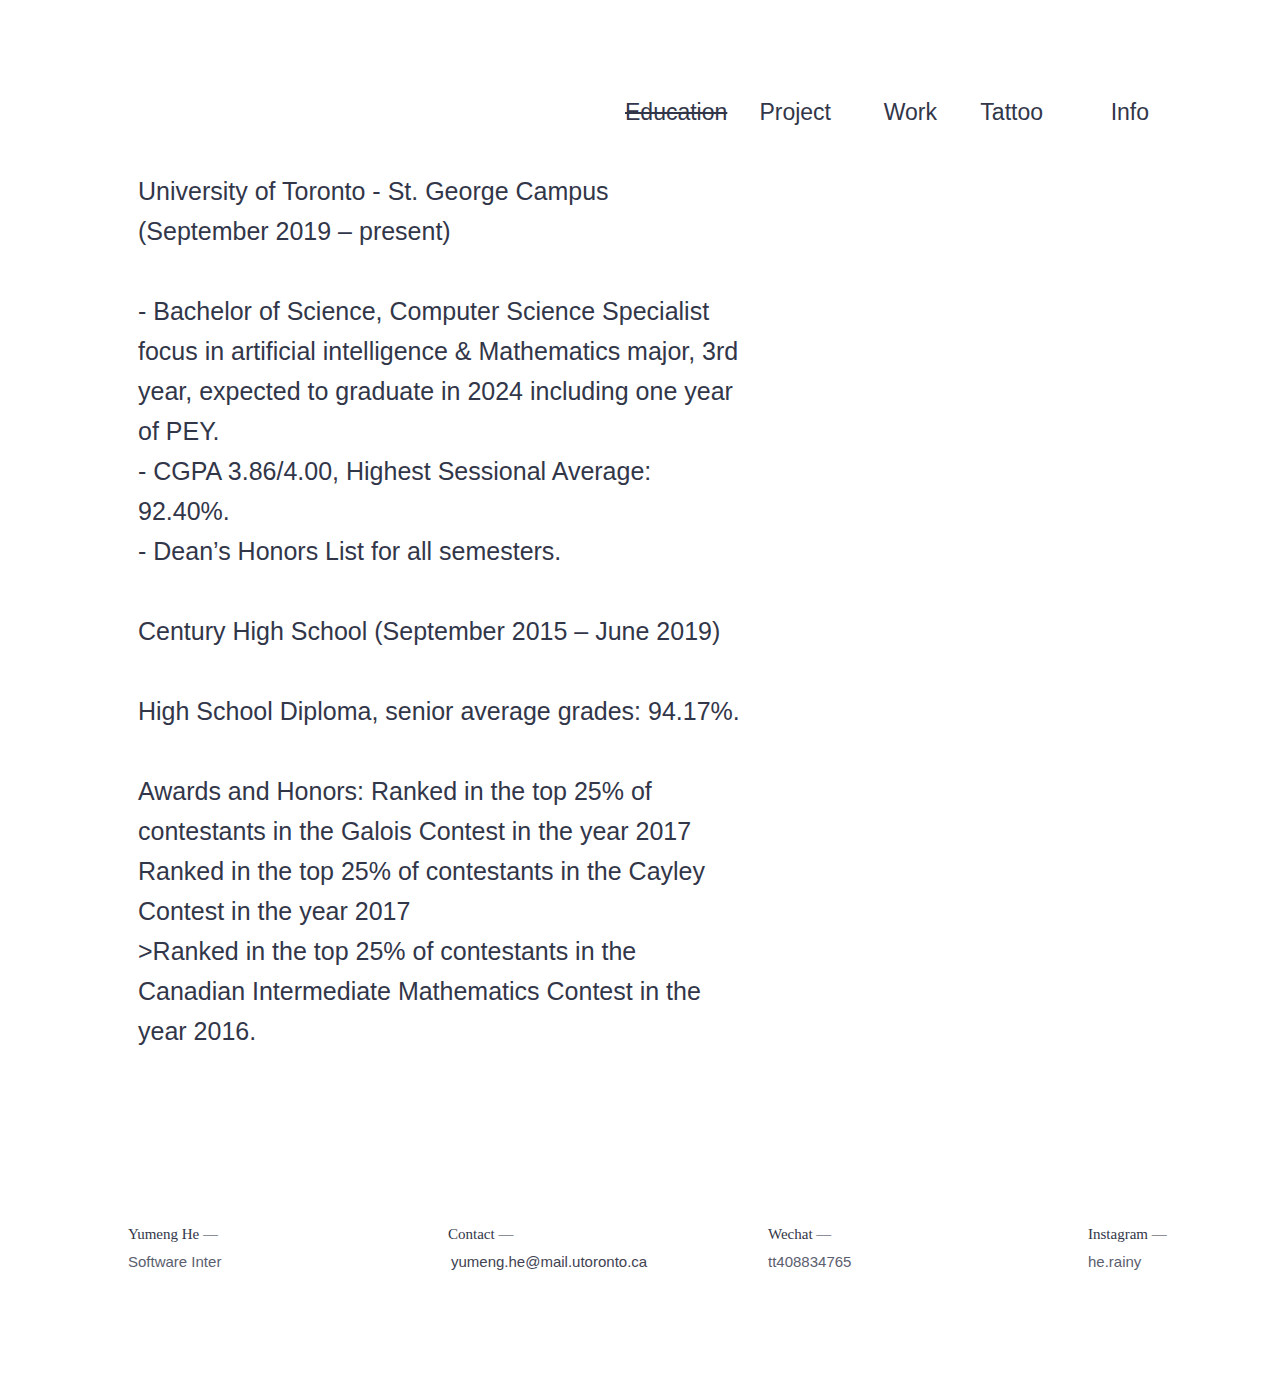
==== commit 4543a0a9: "update education page" ====
--- a/education.html
+++ b/education.html
@@ -9,11 +9,11 @@
     <!-- body -->
     <body>
         <div class="nav-v3">
-            <a href="/education.html" data-ix="open-about-modal" aria-current="page" class="landing-link-about" title="Check my education">Education</a>
+            <a href="/" data-ix="open-about-modal" aria-current="page" class="landing-link-about w--current" title="You are currently checking this page">Education</a>
             <a href="/project.html" data-ix="open-about-modal" aria-current="page" class="landing-link-about" title="Check my project">Project</a>
             <a href="/working_experience.html" data-ix="open-about-modal" aria-current="page" class="landing-link-about" title="Check my working experience">Work</a>
             <a href="/tattoo.html" data-ix="open-about-modal" class="landing-link-about" title="Check this page to see my tatoo works">Tattoo</a>
-            <a href="/" data-ix="open-about-modal" aria-current="page" class="landing-link-about w--current" titel="You are checking this page">Info</a>
+            <a href="/index.html" data-ix="open-about-modal" aria-current="page" class="landing-link-about" titel="Check info">Info</a>
         </div>
         <div class="about-div-parent">
             <div data-ix="appear-on-load-1" class="about-div-child" style="opacity: 1; transition: opacity 1000ms ease 0s;">
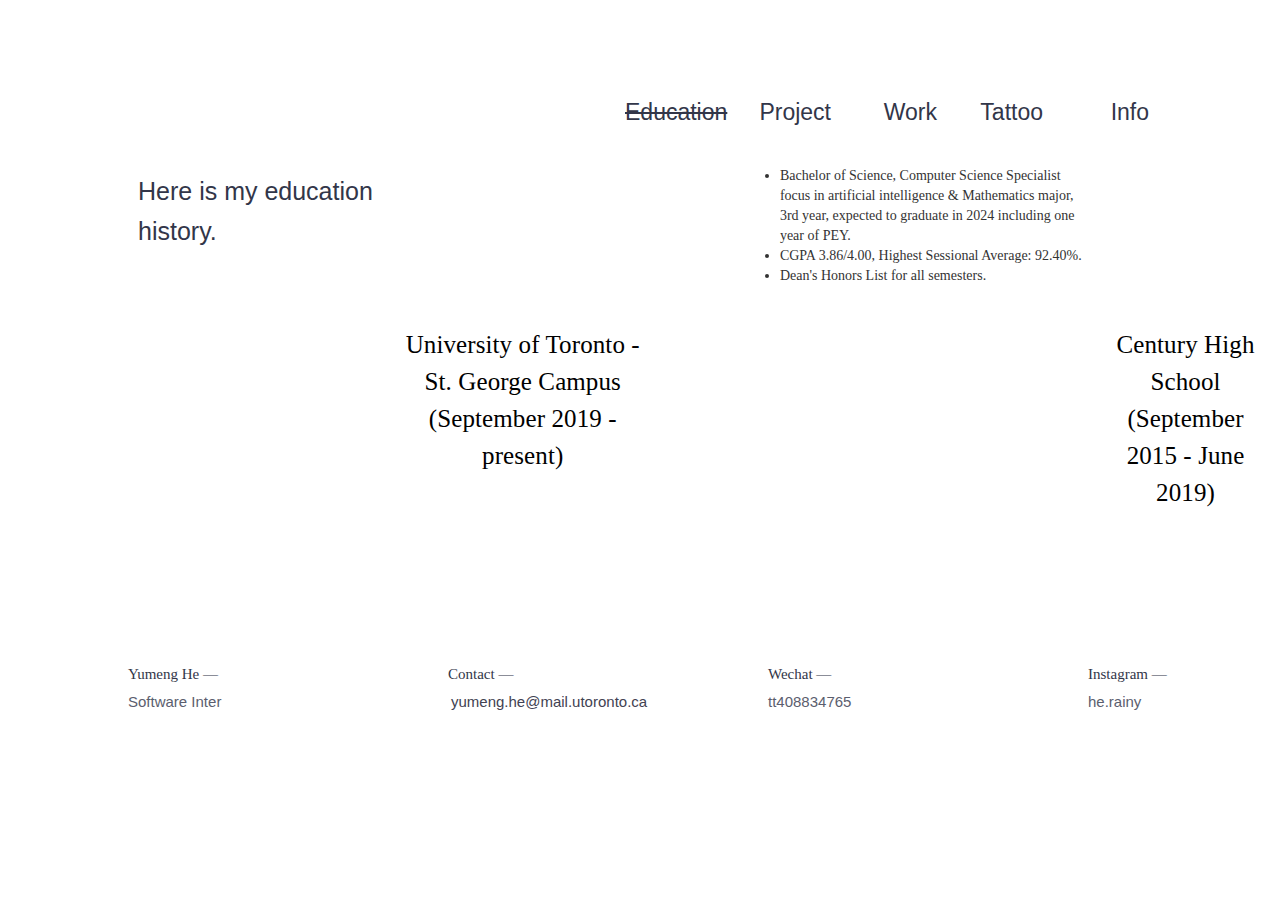
==== commit da1bc92c: "update" ====
--- a/education.html
+++ b/education.html
@@ -9,38 +9,33 @@
     <!-- body -->
     <body>
         <div class="nav-v3">
-            <a href="/" data-ix="open-about-modal" aria-current="page" class="landing-link-about w--current" title="You are currently checking this page">Education</a>
-            <a href="/project.html" data-ix="open-about-modal" aria-current="page" class="landing-link-about" title="Check my project">Project</a>
-            <a href="/working_experience.html" data-ix="open-about-modal" aria-current="page" class="landing-link-about" title="Check my working experience">Work</a>
-            <a href="/tattoo.html" data-ix="open-about-modal" class="landing-link-about" title="Check this page to see my tatoo works">Tattoo</a>
-            <a href="/index.html" data-ix="open-about-modal" aria-current="page" class="landing-link-about" titel="Check info">Info</a>
+            <a href="education.html" data-ix="open-about-modal" aria-current="page" class="landing-link-about w--current" title="Check my education">Education</a>
+            <a href="project.html" data-ix="open-about-modal" aria-current="page" class="landing-link-about" title="Check my project">Project</a>
+            <a href="working_experience.html" data-ix="open-about-modal" aria-current="page" class="landing-link-about" title="Check my working experience">Work</a>
+            <a href="tattoo.html" data-ix="open-about-modal" class="landing-link-about" title="Check this page to see my tatoo works">Tattoo</a>
+            <a href="index.html" data-ix="open-about-modal" aria-current="page" class="landing-link-about" titel="You are checking this page">Info</a>
+            
         </div>
         <div class="about-div-parent">
             <div data-ix="appear-on-load-1" class="about-div-child" style="opacity: 1; transition: opacity 1000ms ease 0s;">
                 <p class="about-paragraph">
-                    University of Toronto - St. George Campus (September 2019 – present)
-                    <br>
-                    <br>
-                    - Bachelor of Science, Computer Science Specialist focus in artificial intelligence & Mathematics major, 3rd year, expected to graduate in 2024 including one year of PEY.
-                    <br>
-                    - CGPA 3.86/4.00, Highest Sessional Average: 92.40%.
-                    <br>
-                    - Dean’s Honors List for all semesters.
-                    <br>
-                    <br>
-                    Century High School (September 2015 – June 2019)
-                    <br>
-                    <br>
-                    High School Diploma, senior average grades: 94.17%.
-                    <br>
-                    <br> 
-                    Awards and Honors:
-                    Ranked in the top 25% of contestants in the Galois Contest in the year 2017
-                    <br>
-                    Ranked in the top 25% of contestants in the Cayley Contest in the year 2017
-                    <br>
-                     >Ranked in the top 25% of contestants in the Canadian Intermediate Mathematics Contest in the year 2016.
+                    Here is my education history.
                 </p>
+                <h2> University of Toronto - St. George Campus (September 2019 - present) </h2>
+                <ul style="margin-left:90px;">
+                    <li>Bachelor of Science, Computer Science Specialist focus in artificial intelligence & Mathematics major,
+                        3rd year, expected to graduate in 2024 including one year of PEY.</li>
+                    <li> CGPA 3.86/4.00, Highest Sessional Average: 92.40%. </li>
+                    <li> Dean's Honors List for all semesters.</li>
+                </ul>
+                <h2> Century High School (September 2015 - June 2019) </h2>
+                <ul style="margin-left:90px;">
+                    <li>High School Diploma, senior average grades: 94.17%.</li>
+                    <li> Awards and Honors:</li>
+                    <li> Ranked in the top 25% of contestants in the Galois Contest in the year 2017</li>
+                    <li> Ranked in the top 25% of contestants in the Cayley Contest in the year 2017</li>
+                    <li> Ranked in the top 25% of contestants in the Canadian Intermediate Mathematics Contest in the year 2016.</li>
+                </ul>
             </div>
         </div>
 
@@ -72,5 +67,5 @@
 
     </body>
 </html>
-        
+
         --- a/style.css
+++ b/style.css
@@ -250,7 +250,9 @@
 .ga-learnings{padding-top:15%;padding-bottom:7.5%;background-color:#f2f2f2}
 .ga-credits{background-color:#f2f2f2}
 .case-hero{display:-webkit-box;display:-webkit-flex;display:-ms-flexbox;display:flex;width:70%;margin:10% auto 8%;-webkit-box-pack:center;-webkit-justify-content:center;-ms-flex-pack:center;justify-content:center;-webkit-box-align:start;-webkit-align-items:flex-start;-ms-flex-align:start;align-items:flex-start}.glitch-hero-image{height:80vh;background-color:#d8d8d2;background-image:url("https://uploads-ssl.webflow.com/55ce74221f74ecaa28644c33/59fc90b0463ca50001a83adc_drift-poster-squared.png");background-position:50% 50%;background-size:50%;background-repeat:no-repeat}.glitch-section-variation{padding-top:15%;background-color:hsla(0,0%,84.7%,.48)}.glitch-1{width:85%;margin-left:2%;float:left}.glitch-spacer{display:inline-block;width:100%;height:300px}.glitch-2{display:block;width:40%;margin-right:auto;margin-left:auto}.glitch-3{width:90%;margin-bottom:20%;float:right}.glitch-floating-image{height:20%;background-color:#22232e}.glitch-animation{margin-top:20%}.glitch-bg{height:125vh;background-color:#22232e}.glitch-adjacencies{position:relative;top:100px;width:45%;margin-bottom:0;float:right}.glitch-imagejudgement{position:relative;top:-211px;width:45%;margin-left:10%}.row-munchies-meet{display:block;width:100%;margin-right:auto;margin-left:auto}.about-image-speaker{position:absolute;top:85%;right:159px;bottom:0;display:block;width:auto;height:200px}.ub-gray-bg{margin-right:5%;margin-bottom:0;margin-left:5%;padding-top:5%;padding-bottom:5%;background-color:hsla(0,0%,84.7%,.31)}.ub-gray-bg.no-margin{margin-bottom:0}.mock-caption{margin-bottom:30px;font-family:'Serif roman',sans-serif;font-size:20px}.case-h2{display:block;width:auto;height:auto;margin:0 auto;padding-right:10px;padding-left:10px;font-family:'Serif roman',sans-serif;color:#323649;font-size:26px;line-height:30px;text-align:left}.case-h2.white{margin-top:0;color:#fff}.case-h2.ub-column{margin-top:0}.case-h2.ga-result{margin-top:20px;margin-bottom:10%}.case-h2.sql-problem{margin-top:50px}.case-h2.dragon-discovery{height:auto;padding-top:0}.case-h2.dragon{height:auto}.ub-column-p-right{padding-right:40px}.milan-section-mm{padding-top:7.5%;padding-bottom:15%}.milan-section-book-layout{padding-top:15%}.section-5{padding-top:7.5%;padding-bottom:15%}.section-6{padding-top:15%;padding-bottom:15%}.section-7{padding-top:15%}.landing-link-espi{width:100%;height:550px;background-image:url("https://uploads-ssl.webflow.com/55ce74221f74ecaa28644c33/59fc8960519f780001a1a592_Isometric-Perspective-Mock-Up.png"),-webkit-gradient(linear,left top,left bottom,from(#e57066),to(#e57066));background-image:url("https://uploads-ssl.webflow.com/55ce74221f74ecaa28644c33/59fc8960519f780001a1a592_Isometric-Perspective-Mock-Up.png"),linear-gradient(180deg,#e57066,#e57066);background-position:50% 50%,0 0;background-size:80%,auto;background-repeat:no-repeat,repeat;box-shadow:inset 0 0 0 1px #fff;-webkit-transition:box-shadow .3s;transition:box-shadow .3s;cursor:pointer}.landing-link-espi:hover{box-shadow:inset 0 0 0 35px #fff}.text-field{width:500px;height:80px;border-color:#fff;border-radius:15px;box-shadow:1px 1px 1px 1px transparent}.text-field:hover{box-shadow:none}.text-field:focus{border:1px solid #fff;box-shadow:7px 7px 50px 1px rgba(0,0,0,.41)}.heading-23{font-family:'Serif roman',sans-serif;font-size:40px}.paragraph-11{font-family:'Serif roman',sans-serif}.nda-hero{display:-webkit-box;display:-webkit-flex;display:-ms-flexbox;display:flex;width:100%;height:600px;margin-right:auto;margin-bottom:0;margin-left:auto;-webkit-box-pack:center;-webkit-justify-content:center;-ms-flex-pack:center;justify-content:center;-webkit-box-align:center;-webkit-align-items:center;-ms-flex-align:center;align-items:center;background-color:#e57066;background-image:url("https://uploads-ssl.webflow.com/55ce74221f74ecaa28644c33/59fcd7f331c50b0001c65b9c_mockup-blur.png");background-position:50% 50%;background-size:504px;background-repeat:no-repeat}.submit-button{width:500px;height:50px;border-radius:10px;background-image:-webkit-gradient(linear,left top,left bottom,from(#000),to(#000));background-image:linear-gradient(180deg,#000,#000);font-family:Body,sans-serif;color:#fff;font-size:20px}.password-heading{font-family:Body,sans-serif;color:#fff;font-size:25px;text-align:left}.password-heading.subtext{margin-top:0;padding-top:0;font-family:Body,sans-serif;color:hsla(0,0%,100%,.61);font-size:20px;font-weight:400}.espi-hero-image{height:80vh;margin-bottom:0;background-image:url("https://uploads-ssl.webflow.com/55ce74221f74ecaa28644c33/59fc8960519f780001a1a592_Isometric-Perspective-Mock-Up.png"),-webkit-gradient(linear,left top,left bottom,from(#e57066),to(#e57066));background-image:url("https://uploads-ssl.webflow.com/55ce74221f74ecaa28644c33/59fc8960519f780001a1a592_Isometric-Perspective-Mock-Up.png"),linear-gradient(180deg,#e57066,#e57066);background-position:50% 50%,0 0;background-size:650px,auto;background-repeat:no-repeat,repeat}.dragon-section-intro{padding-top:15%;padding-bottom:15%}.heading-24{font-family:Serif,sans-serif;font-weight:700}.dragon-cont-intro{padding-right:20%}.dragon-img-intro{width:60%;float:right}.dragon-column-intro{margin-bottom:100px;padding-right:10%;padding-left:10%}.dragon-icon{display:block;height:60px;margin-right:auto;margin-bottom:10px;margin-left:auto}.dragon-icon.price,.dragon-icon.roundtrips,.dragon-icon.stationary-car{margin-bottom:10px}.case-h3{font-family:Body,sans-serif;font-size:20px;line-height:30px}.case-h3.white{margin-top:0;margin-bottom:0;padding-top:15px;padding-bottom:15px;-webkit-box-flex:0;-webkit-flex:0 auto;-ms-flex:0 auto;flex:0 auto;color:hsla(0,0%,100%,.61);text-align:left}.dragon-column-icons{display:-webkit-box;display:-webkit-flex;display:-ms-flexbox;display:flex;padding-right:20px;padding-left:20px;-webkit-box-orient:vertical;-webkit-box-direction:normal;-webkit-flex-direction:column;-ms-flex-direction:column;flex-direction:column;-webkit-box-pack:justify;-webkit-justify-content:space-between;-ms-flex-pack:justify;justify-content:space-between;-webkit-flex-wrap:nowrap;-ms-flex-wrap:nowrap;flex-wrap:nowrap;-webkit-box-align:center;-webkit-align-items:center;-ms-flex-align:center;align-items:center}.dragon-column-icons.bottom{display:-webkit-box;display:-webkit-flex;display:-ms-flexbox;display:flex;padding-right:20px;padding-left:20px;-webkit-box-align:center;-webkit-align-items:center;-ms-flex-align:center;align-items:center}.dragon-section-challenge{padding-top:15%;padding-bottom:7.5%;background-color:#f7f7f7}.dragon-section-approach{padding-top:15%;padding-bottom:7.5%}.dragon-image-sprint{display:block;width:80%;margin-top:50px;margin-right:auto;margin-left:auto}.dragon-section-kick-off{padding-top:7.5%;padding-bottom:7.5%}.dragon-column-text-right{padding-left:20px}.dragon-row-discovery{margin-top:50px;margin-bottom:50px}.dragon-section-break-1{height:90vh;background-image:url("https://uploads-ssl.webflow.com/55ce74221f74ecaa28644c33/5a19d15145a0eb0001876a99_IMG_1200.JPG");background-position:50% 50%;background-size:cover;background-repeat:no-repeat}.dragon-section-storyboards{padding-top:15%}.gallery{position:relative;width:100%;height:3500px;margin-top:50px;margin-bottom:50px;background-image:linear-gradient(45deg,#93a5cf,#e4efe9)}.image-2{width:200%}.gallery-scroll-track{position:absolute;left:0;top:0;right:0;bottom:0;z-index:1}.gallery-container{position:relative;top:0;overflow:hidden;width:100%;height:100vh}.gallery-track{position:relative;display:-webkit-box;display:-webkit-flex;display:-ms-flexbox;display:flex;width:500vh;height:100%;-webkit-box-align:center;-webkit-align-items:center;-ms-flex-align:center;align-items:center}.gallery-image{height:70vh;margin:20px;-webkit-box-flex:1;-webkit-flex:1;-ms-flex:1;flex:1}.gallery-image._1{height:80vh;background-image:url("https://uploads-ssl.webflow.com/55ce74221f74ecaa28644c33/5a19dd01ca1ffe000162e9b2_1.png");background-position:50% 50%;background-size:cover;background-repeat:no-repeat}.gallery-image._2{height:80vh;background-image:url("https://uploads-ssl.webflow.com/55ce74221f74ecaa28644c33/5a19dd4e6b2f3a0001d56640_2.png");background-position:50% 50%;background-size:cover;background-repeat:no-repeat}.gallery-image._4{height:80vh;background-image:url("https://uploads-ssl.webflow.com/55ce74221f74ecaa28644c33/5a19df28cc80bd0001ef3525_4.png");background-position:50% 50%;background-size:cover;background-repeat:no-repeat}
-.gallery-image._5{height:80vh;background-image:url("https://uploads-ssl.webflow.com/55ce74221f74ecaa28644c33/5a19df54cc80bd0001ef3530_5.png");background-position:50% 50%;background-size:cover;background-repeat:no-repeat}.gallery-image._3{height:80vh;background-image:url("https://uploads-ssl.webflow.com/55ce74221f74ecaa28644c33/5a19ddd0f4308f0001d68b20_3.png");background-position:50% 50%;background-size:cover;background-repeat:no-repeat}.gallery-image._6{height:80vh;background-image:url("https://uploads-ssl.webflow.com/55ce74221f74ecaa28644c33/5a19df75cc80bd0001ef353b_6.png");background-position:50% 50%;background-size:cover;background-repeat:no-repeat}.gallery-image._7{height:80vh;background-image:url("https://uploads-ssl.webflow.com/55ce74221f74ecaa28644c33/5a1c8b6c7ceb0c0001287b8c_7.png");background-position:50% 50%;background-size:cover;background-repeat:no-repeat}.gallery-image._6a{height:80vh;background-image:url("https://uploads-ssl.webflow.com/55ce74221f74ecaa28644c33/5a19df916b2f3a0001d566d5_6a.png");background-position:50% 50%;background-size:cover;background-repeat:no-repeat}.gallery-image._8{height:80vh;background-image:url("https://uploads-ssl.webflow.com/55ce74221f74ecaa28644c33/5a1c94828802490001d3fbce_8.png");background-position:50% 50%;background-size:cover;background-repeat:no-repeat}.dragon-section-principles{padding-top:15%;padding-bottom:7.5%}.dragon-section-design-concepts{padding-top:7.5%;padding-bottom:7.5%}.dragon-image-testing{display:block;width:75%;margin-right:auto;margin-left:auto}.dragon-section-hmw-decisions{padding-top:7.5%;padding-bottom:7.5%}.dragon-section-introducing{display:block;width:auto;height:90vh;padding-top:23%;padding-left:15%;-webkit-box-orient:horizontal;-webkit-box-direction:normal;-webkit-flex-direction:row;-ms-flex-direction:row;flex-direction:row;-webkit-box-pack:justify;-webkit-justify-content:space-between;-ms-flex-pack:justify;justify-content:space-between;-webkit-box-align:center;-webkit-align-items:center;-ms-flex-align:center;align-items:center;background-color:#000;background-image:url("https://uploads-ssl.webflow.com/55ce74221f74ecaa28644c33/5a1cc0525c97d30001749137_Comp_black_2.png");background-position:100% 50%;background-size:contain;background-repeat:no-repeat}.dragon-section-design-solution{padding-top:15%;padding-bottom:7.5%}.dragon-image-flexible{margin-top:-10%;margin-right:-78px;float:right}.dragon-section-plan{padding-top:7.5%;padding-bottom:8%}.dragon-image-plan{display:block;width:80%;box-shadow:29px 26px 60px -8px rgba(0,0,0,.25)}.dragon-section-later-flow{display:-webkit-box;display:-webkit-flex;display:-ms-flexbox;display:flex;padding:7.5% 0 100px;-webkit-box-orient:vertical;-webkit-box-direction:normal;-webkit-flex-direction:column;-ms-flex-direction:column;flex-direction:column;-webkit-box-pack:center;-webkit-justify-content:center;-ms-flex-pack:center;justify-content:center;-webkit-box-align:center;-webkit-align-items:center;-ms-flex-align:center;align-items:center;background-image:url("https://uploads-ssl.webflow.com/55ce74221f74ecaa28644c33/59c98b8cbdb58c0001eac298_BG%20-%20dots.png");background-position:0 0;background-size:1017px}.tumblr-column-1-copy{padding-right:50px}.tumblr-column-1-copy.image{position:static;padding-right:0}.dragon-section-calendar{padding-top:15%;padding-bottom:7.5%}.dragon-image-calenddar{width:100%;margin-top:-8%}.dragon-section-enjoy-ride{padding-top:7.5%;padding-bottom:15%}.dragon-image-in-car{width:80%;margin-top:-5%;box-shadow:28px 28px 60px -8px rgba(0,0,0,.25)}.image-places{position:absolute;top:80%;right:15%;bottom:0;width:auto;height:200px;margin-top:180px}.section-what-to-do-differently{margin-left:1px;padding-top:8%;padding-bottom:15%}.berlin{text-decoration:line-through}html.w-mod-js [data-ix=scroll-into-view]{opacity:.37000000000000016;-webkit-transform:translate(100px,0);-ms-transform:translate(100px,0);transform:translate(100px,0)}html.w-mod-js [data-ix=wireframe-2],html.w-mod-js [data-ix=wireframe]{opacity:0;-webkit-transform:translate(100px,0);-ms-transform:translate(100px,0);transform:translate(100px,0)}html.w-mod-js [data-ix=scroll-view-vertical-2],html.w-mod-js [data-ix=scroll-view-vertical]{opacity:0;-webkit-transform:translate(0,100px);-ms-transform:translate(0,100px);transform:translate(0,100px)}html.w-mod-js [data-ix=appear-on-load-1],html.w-mod-js [data-ix=appear-on-load-2],html.w-mod-js [data-ix=appear-on-load-3],html.w-mod-js [data-ix=overlay-hidden]{opacity:0}html.w-mod-js [data-ix=fixed-sub-nav]{-webkit-transform:translate(0,-100%);-ms-transform:translate(0,-100%);transform:translate(0,-100%)}html.w-mod-js [data-ix=landing-page-load-logo]{display:block;opacity:0;-webkit-transform:translate(0,30px);-ms-transform:translate(0,30px);transform:translate(0,30px)}html.w-mod-js [data-ix=landing-hero-tumblr],html.w-mod-js [data-ix=landing-page-load-nav-links]{display:block;opacity:0;-webkit-transform:translate(0,-30px);-ms-transform:translate(0,-30px);transform:translate(0,-30px)}html.w-mod-js [data-ix=landing-page-load-work]{display:block;opacity:0;-webkit-transform:translate(0,100px);-ms-transform:translate(0,100px);transform:translate(0,100px)}html.w-mod-js [data-ix=hover-zoom]{opacity:0}html.w-mod-js [data-ix=modal]{display:none;opacity:0}html.w-mod-js [data-ix=tumblr-posts-1-appear-on-scroll]{-webkit-transform:translate(0,0);-ms-transform:translate(0,0);transform:translate(0,0)}@media screen and (max-width:991px){.milan-hero-header{background-position:0 0;background-size:cover}.black-line.soundcloud-hero{width:200px}.landing-project-title{padding-top:0;padding-bottom:0;padding-left:25px;font-family:'Karla regular'}.landing-overlay{position:static;background-color:#efe8d7;color:#efe8d7}.landing-project-sub-title{padding-left:25px}.landing-nav{margin-left:10px}.nav-open{margin-left:18px;background-color:#fff}.nav-button{font-family:'Karla bold'}.nav-button.w--open{background-color:#fff;color:#000}.landing-row{max-width:90%}.glitch-image-drift{height:600px}.about-div-child{display:block;margin-right:auto;margin-left:auto}.about-image-draw,.about-image-ga,.about-image-photo{display:none}.landing-h3{width:90%}.landing-h3.div,.landing-h4{padding-left:1px}.landing-h4.tumblr{width:90%}.landing-link-tumblr{display:block;height:450px}.case-hero-wrap.full{max-width:90%}.landing-link-ub{height:400px}.landing-link-ga-se{height:600px}.landing-link-ga-sql{height:600px;background-size:80%,auto}.landing-link-glitch{height:600px}.tumblr-image-posts-2{display:none}.landing-link-espi{height:400px}}@media screen and (max-width:767px){h2{text-align:left}.sql-hero-image{padding-right:10px;padding-left:10px}.column-1-footer,.column-2-footer{padding-bottom:50px}.about-paragraph{width:auto;padding-left:5%}.landing-row{padding-left:10px}.ub-sub-nav-fixed{display:none}.footer-block-1{height:130px;margin-left:10px;padding-top:30px;padding-left:30px}.footer-block-1.footer-2{margin-right:10px}.footer-h2{-webkit-align-self:flex-start;-ms-flex-item-align:start;align-self:flex-start}.tumblr-p-problem{width:auto}}@media screen and (max-width:479px){h2{margin-top:0;margin-left:10px}p{width:auto;padding-right:10px;padding-left:10px}.soundcloud-quote-text{width:auto}.quote-source{line-height:31px}.milan-hero-header{background-size:400px}.understanding-the-soundcloud-ios-mobile-app{margin-top:100px}.numbers{display:block;margin-right:auto;margin-bottom:20px;margin-left:auto;float:none}.black-line.soundcloud-hero{width:250px;margin-left:5%}.footer{height:90%;padding-right:10px;padding-left:20px}.sql-section-wireframe-1,.sql-section-wireframe-2,.sql-section-wireframe-3{background-position:50% 50%;background-size:contain}.sql-section-wireframe-4{background-position:50% 50%;background-size:100%}.about-paragraph{width:auto;max-width:100%;margin-right:0;margin-bottom:0;margin-left:0;padding-right:0;padding-left:0;font-size:20px}.nav-open{margin-top:-10px;padding-right:10px}.nav-button.w--open{margin-right:0;border-radius:0;background-color:#000;color:#fff}.landing-row{width:95%;margin-top:0;margin-bottom:150px;padding-right:0}.glitch-image-drift,.glitch-paragraph._2-column{height:auto}.ub-image-ub-10{margin-top:20px}.ub-section-product-vision-2-0{height:auto}.ub-div-parent{display:-webkit-box;display:-webkit-flex;display:-ms-flexbox;display:flex;-webkit-box-orient:vertical;-webkit-box-direction:normal;-webkit-flex-direction:column;-ms-flex-direction:column;flex-direction:column;-webkit-justify-content:space-around;-ms-flex-pack:distribute;justify-content:space-around}.ub-product-vision-div-1{display:block;margin-right:auto;margin-left:auto;-webkit-box-orient:vertical;-webkit-box-direction:normal;-webkit-flex-direction:column;-ms-flex-direction:column;flex-direction:column}.ub-sub-nav-fixed{display:none}.soundcloud-hero-parent-wrap{-webkit-box-orient:vertical;-webkit-box-direction:normal;-webkit-flex-direction:column;-ms-flex-direction:column;flex-direction:column}.soundcloud-hero-child.image{display:none}.soundcloud-hero-h1{margin-left:5%}.soundcloud-h4{line-height:30px;text-align:center}.tumblr-image-original-mock{width:70%}.tumblr-image-flow{margin-top:-50px}.footer-block-1{padding-top:10px;padding-right:10px;padding-left:10px}.footer-block-1.footer-2{padding-right:10px}.about-div-child{display:block}.about-image-ga{display:none}.about-image-draw{right:61px;display:none}.about-image-photo{left:-46px;display:none}.about-image-tumblr-2{display:none}.nav-v3{margin-top:10%}.landing-intro-bio{margin-top:20%;margin-bottom:20%;padding-right:10%}.landing-h3{width:80%}.landing-h4{margin-top:10px;line-height:25px}.landing-h4.tumblr{width:80%;margin-bottom:10%}.landing-div-title{margin-bottom:15%}.landing-link-tumblr{display:block;width:90%;height:400px;margin-right:auto;margin-left:auto;background-position:0 0,0 0;background-size:200%,auto}.ga-hero{width:auto;margin-right:10px;margin-left:10px;-webkit-box-orient:vertical;-webkit-box-direction:normal;-webkit-flex-direction:column;-ms-flex-direction:column;flex-direction:column;-webkit-box-align:center;-webkit-align-items:center;-ms-flex-align:center;align-items:center}.tumblr-hero-image{height:350px;background-size:100%,auto}.tumblr-image-posts-1,.tumblr-image-posts-2{display:none}.tilt-section-container{padding-right:20px;padding-left:20px}.heading-22{width:auto}.case-p.flow{margin-bottom:50px}.tumblr-challenge-parent{-webkit-box-align:start;-webkit-align-items:flex-start;-ms-flex-align:start;align-items:flex-start}.tumblr-challenges-wrap{-webkit-box-orient:vertical;-webkit-box-direction:normal;-webkit-flex-direction:column;-ms-flex-direction:column;flex-direction:column}.tumblr-challenges-wrap-2{padding-left:0}.tumblr-research-child-2{-webkit-box-orient:vertical;-webkit-box-direction:normal;-webkit-flex-direction:column;-ms-flex-direction:column;flex-direction:column}.tumblr-research-p{margin-bottom:50px}.tumblr-section-queue-20{height:auto}.tumblr-image-mock-queue20{position:static;left:0;right:0;bottom:0;margin-top:50px}.tumblr-section-guiding-queue{padding-right:10px;padding-left:10px;-webkit-box-orient:vertical;-webkit-box-direction:normal;-webkit-flex-direction:column;-ms-flex-direction:column;flex-direction:column}.tumblr-guiding-wrap.text{padding-right:0}.tumblr-column-2.text{padding-left:0}.footer-next{margin-bottom:0}.footer-next-project.project-tag{line-height:40px}.tumblr-footer-link{padding-top:20px;padding-bottom:20px}.footer-column{margin-bottom:20px}.case-hero{width:auto;margin-right:10px;margin-left:10px;-webkit-box-orient:vertical;-webkit-box-direction:normal;-webkit-flex-direction:column;-ms-flex-direction:column;flex-direction:column;-webkit-box-align:center;-webkit-align-items:center;-ms-flex-align:center;align-items:center}.glitch-gif-1{margin-bottom:20px}.case-h2{width:auto}.espi-hero-image,.nda-hero{height:350px;background-size:100%,auto}}
+.gallery-image._5{height:80vh;background-image:url("https://uploads-ssl.webflow.com/55ce74221f74ecaa28644c33/5a19df54cc80bd0001ef3530_5.png");background-position:50% 50%;background-size:cover;background-repeat:no-repeat}.gallery-image._3{height:80vh;background-image:url("https://uploads-ssl.webflow.com/55ce74221f74ecaa28644c33/5a19ddd0f4308f0001d68b20_3.png");background-position:50% 50%;background-size:cover;background-repeat:no-repeat}.gallery-image._6{height:80vh;background-image:url("https://uploads-ssl.webflow.com/55ce74221f74ecaa28644c33/5a19df75cc80bd0001ef353b_6.png");background-position:50% 50%;background-size:cover;background-repeat:no-repeat}.gallery-image._7{height:80vh;background-image:url("https://uploads-ssl.webflow.com/55ce74221f74ecaa28644c33/5a1c8b6c7ceb0c0001287b8c_7.png");background-position:50% 50%;background-size:cover;background-repeat:no-repeat}.gallery-image._6a{height:80vh;background-image:url("https://uploads-ssl.webflow.com/55ce74221f74ecaa28644c33/5a19df916b2f3a0001d566d5_6a.png");background-position:50% 50%;background-size:cover;background-repeat:no-repeat}.gallery-image._8{height:80vh;background-image:url("https://uploads-ssl.webflow.com/55ce74221f74ecaa28644c33/5a1c94828802490001d3fbce_8.png");background-position:50% 50%;background-size:cover;background-repeat:no-repeat}.dragon-section-principles{padding-top:15%;padding-bottom:7.5%}.dragon-section-design-concepts{padding-top:7.5%;padding-bottom:7.5%}.dragon-image-testing{display:block;width:75%;margin-right:auto;margin-left:auto}.dragon-section-hmw-decisions{padding-top:7.5%;padding-bottom:7.5%}.dragon-section-introducing{display:block;width:auto;height:90vh;padding-top:23%;padding-left:15%;-webkit-box-orient:horizontal;-webkit-box-direction:normal;-webkit-flex-direction:row;-ms-flex-direction:row;flex-direction:row;-webkit-box-pack:justify;-webkit-justify-content:space-between;-ms-flex-pack:justify;justify-content:space-between;-webkit-box-align:center;-webkit-align-items:center;-ms-flex-align:center;align-items:center;background-color:#000;background-image:url("https://uploads-ssl.webflow.com/55ce74221f74ecaa28644c33/5a1cc0525c97d30001749137_Comp_black_2.png");background-position:100% 50%;background-size:contain;background-repeat:no-repeat}.dragon-section-design-solution{padding-top:15%;padding-bottom:7.5%}.dragon-image-flexible{margin-top:-10%;margin-right:-78px;float:right}.dragon-section-plan{padding-top:7.5%;padding-bottom:8%}.dragon-image-plan{display:block;width:80%;box-shadow:29px 26px 60px -8px rgba(0,0,0,.25)}.dragon-section-later-flow{display:-webkit-box;display:-webkit-flex;display:-ms-flexbox;display:flex;padding:7.5% 0 100px;-webkit-box-orient:vertical;-webkit-box-direction:normal;-webkit-flex-direction:column;-ms-flex-direction:column;flex-direction:column;-webkit-box-pack:center;-webkit-justify-content:center;-ms-flex-pack:center;justify-content:center;-webkit-box-align:center;-webkit-align-items:center;-ms-flex-align:center;align-items:center;background-image:url("https://uploads-ssl.webflow.com/55ce74221f74ecaa28644c33/59c98b8cbdb58c0001eac298_BG%20-%20dots.png");background-position:0 0;background-size:1017px}.tumblr-column-1-copy{padding-right:50px}.tumblr-column-1-copy.image{position:static;padding-right:0}.dragon-section-calendar{padding-top:15%;padding-bottom:7.5%}.dragon-image-calenddar{width:100%;margin-top:-8%}.dragon-section-enjoy-ride{padding-top:7.5%;padding-bottom:15%}.dragon-image-in-car{width:80%;margin-top:-5%;box-shadow:28px 28px 60px -8px rgba(0,0,0,.25)}.image-places{position:absolute;top:80%;right:15%;bottom:0;width:auto;height:200px;margin-top:180px}.section-what-to-do-differently{margin-left:1px;padding-top:8%;padding-bottom:15%}
+.berlin{text-decoration:line-through}html
+.w-mod-js [data-ix=scroll-into-view]{opacity:.37000000000000016;-webkit-transform:translate(100px,0);-ms-transform:translate(100px,0);transform:translate(100px,0)}html.w-mod-js [data-ix=wireframe-2],html.w-mod-js [data-ix=wireframe]{opacity:0;-webkit-transform:translate(100px,0);-ms-transform:translate(100px,0);transform:translate(100px,0)}html.w-mod-js [data-ix=scroll-view-vertical-2],html.w-mod-js [data-ix=scroll-view-vertical]{opacity:0;-webkit-transform:translate(0,100px);-ms-transform:translate(0,100px);transform:translate(0,100px)}html.w-mod-js [data-ix=appear-on-load-1],html.w-mod-js [data-ix=appear-on-load-2],html.w-mod-js [data-ix=appear-on-load-3],html.w-mod-js [data-ix=overlay-hidden]{opacity:0}html.w-mod-js [data-ix=fixed-sub-nav]{-webkit-transform:translate(0,-100%);-ms-transform:translate(0,-100%);transform:translate(0,-100%)}html.w-mod-js [data-ix=landing-page-load-logo]{display:block;opacity:0;-webkit-transform:translate(0,30px);-ms-transform:translate(0,30px);transform:translate(0,30px)}html.w-mod-js [data-ix=landing-hero-tumblr],html.w-mod-js [data-ix=landing-page-load-nav-links]{display:block;opacity:0;-webkit-transform:translate(0,-30px);-ms-transform:translate(0,-30px);transform:translate(0,-30px)}html.w-mod-js [data-ix=landing-page-load-work]{display:block;opacity:0;-webkit-transform:translate(0,100px);-ms-transform:translate(0,100px);transform:translate(0,100px)}html.w-mod-js [data-ix=hover-zoom]{opacity:0}html.w-mod-js [data-ix=modal]{display:none;opacity:0}html.w-mod-js [data-ix=tumblr-posts-1-appear-on-scroll]{-webkit-transform:translate(0,0);-ms-transform:translate(0,0);transform:translate(0,0)}@media screen and (max-width:991px){.milan-hero-header{background-position:0 0;background-size:cover}.black-line.soundcloud-hero{width:200px}.landing-project-title{padding-top:0;padding-bottom:0;padding-left:25px;font-family:'Karla regular'}.landing-overlay{position:static;background-color:#efe8d7;color:#efe8d7}.landing-project-sub-title{padding-left:25px}.landing-nav{margin-left:10px}.nav-open{margin-left:18px;background-color:#fff}.nav-button{font-family:'Karla bold'}.nav-button.w--open{background-color:#fff;color:#000}.landing-row{max-width:90%}.glitch-image-drift{height:600px}.about-div-child{display:block;margin-right:auto;margin-left:auto}.about-image-draw,.about-image-ga,.about-image-photo{display:none}.landing-h3{width:90%}.landing-h3.div,.landing-h4{padding-left:1px}.landing-h4.tumblr{width:90%}.landing-link-tumblr{display:block;height:450px}.case-hero-wrap.full{max-width:90%}.landing-link-ub{height:400px}.landing-link-ga-se{height:600px}.landing-link-ga-sql{height:600px;background-size:80%,auto}.landing-link-glitch{height:600px}.tumblr-image-posts-2{display:none}.landing-link-espi{height:400px}}@media screen and (max-width:767px){h2{text-align:left}.sql-hero-image{padding-right:10px;padding-left:10px}.column-1-footer,.column-2-footer{padding-bottom:50px}.about-paragraph{width:auto;padding-left:5%}.landing-row{padding-left:10px}.ub-sub-nav-fixed{display:none}.footer-block-1{height:130px;margin-left:10px;padding-top:30px;padding-left:30px}.footer-block-1.footer-2{margin-right:10px}.footer-h2{-webkit-align-self:flex-start;-ms-flex-item-align:start;align-self:flex-start}.tumblr-p-problem{width:auto}}@media screen and (max-width:479px){h2{margin-top:0;margin-left:10px}p{width:auto;padding-right:10px;padding-left:10px}.soundcloud-quote-text{width:auto}.quote-source{line-height:31px}.milan-hero-header{background-size:400px}.understanding-the-soundcloud-ios-mobile-app{margin-top:100px}.numbers{display:block;margin-right:auto;margin-bottom:20px;margin-left:auto;float:none}.black-line.soundcloud-hero{width:250px;margin-left:5%}.footer{height:90%;padding-right:10px;padding-left:20px}.sql-section-wireframe-1,.sql-section-wireframe-2,.sql-section-wireframe-3{background-position:50% 50%;background-size:contain}.sql-section-wireframe-4{background-position:50% 50%;background-size:100%}.about-paragraph{width:auto;max-width:100%;margin-right:0;margin-bottom:0;margin-left:0;padding-right:0;padding-left:0;font-size:20px}.nav-open{margin-top:-10px;padding-right:10px}.nav-button.w--open{margin-right:0;border-radius:0;background-color:#000;color:#fff}.landing-row{width:95%;margin-top:0;margin-bottom:150px;padding-right:0}.glitch-image-drift,.glitch-paragraph._2-column{height:auto}.ub-image-ub-10{margin-top:20px}.ub-section-product-vision-2-0{height:auto}.ub-div-parent{display:-webkit-box;display:-webkit-flex;display:-ms-flexbox;display:flex;-webkit-box-orient:vertical;-webkit-box-direction:normal;-webkit-flex-direction:column;-ms-flex-direction:column;flex-direction:column;-webkit-justify-content:space-around;-ms-flex-pack:distribute;justify-content:space-around}.ub-product-vision-div-1{display:block;margin-right:auto;margin-left:auto;-webkit-box-orient:vertical;-webkit-box-direction:normal;-webkit-flex-direction:column;-ms-flex-direction:column;flex-direction:column}.ub-sub-nav-fixed{display:none}.soundcloud-hero-parent-wrap{-webkit-box-orient:vertical;-webkit-box-direction:normal;-webkit-flex-direction:column;-ms-flex-direction:column;flex-direction:column}.soundcloud-hero-child.image{display:none}.soundcloud-hero-h1{margin-left:5%}.soundcloud-h4{line-height:30px;text-align:center}.tumblr-image-original-mock{width:70%}.tumblr-image-flow{margin-top:-50px}.footer-block-1{padding-top:10px;padding-right:10px;padding-left:10px}.footer-block-1.footer-2{padding-right:10px}.about-div-child{display:block}.about-image-ga{display:none}.about-image-draw{right:61px;display:none}.about-image-photo{left:-46px;display:none}.about-image-tumblr-2{display:none}.nav-v3{margin-top:10%}.landing-intro-bio{margin-top:20%;margin-bottom:20%;padding-right:10%}.landing-h3{width:80%}.landing-h4{margin-top:10px;line-height:25px}.landing-h4.tumblr{width:80%;margin-bottom:10%}.landing-div-title{margin-bottom:15%}.landing-link-tumblr{display:block;width:90%;height:400px;margin-right:auto;margin-left:auto;background-position:0 0,0 0;background-size:200%,auto}.ga-hero{width:auto;margin-right:10px;margin-left:10px;-webkit-box-orient:vertical;-webkit-box-direction:normal;-webkit-flex-direction:column;-ms-flex-direction:column;flex-direction:column;-webkit-box-align:center;-webkit-align-items:center;-ms-flex-align:center;align-items:center}.tumblr-hero-image{height:350px;background-size:100%,auto}.tumblr-image-posts-1,.tumblr-image-posts-2{display:none}.tilt-section-container{padding-right:20px;padding-left:20px}.heading-22{width:auto}.case-p.flow{margin-bottom:50px}.tumblr-challenge-parent{-webkit-box-align:start;-webkit-align-items:flex-start;-ms-flex-align:start;align-items:flex-start}.tumblr-challenges-wrap{-webkit-box-orient:vertical;-webkit-box-direction:normal;-webkit-flex-direction:column;-ms-flex-direction:column;flex-direction:column}.tumblr-challenges-wrap-2{padding-left:0}.tumblr-research-child-2{-webkit-box-orient:vertical;-webkit-box-direction:normal;-webkit-flex-direction:column;-ms-flex-direction:column;flex-direction:column}.tumblr-research-p{margin-bottom:50px}.tumblr-section-queue-20{height:auto}.tumblr-image-mock-queue20{position:static;left:0;right:0;bottom:0;margin-top:50px}.tumblr-section-guiding-queue{padding-right:10px;padding-left:10px;-webkit-box-orient:vertical;-webkit-box-direction:normal;-webkit-flex-direction:column;-ms-flex-direction:column;flex-direction:column}.tumblr-guiding-wrap.text{padding-right:0}.tumblr-column-2.text{padding-left:0}.footer-next{margin-bottom:0}.footer-next-project.project-tag{line-height:40px}.tumblr-footer-link{padding-top:20px;padding-bottom:20px}.footer-column{margin-bottom:20px}.case-hero{width:auto;margin-right:10px;margin-left:10px;-webkit-box-orient:vertical;-webkit-box-direction:normal;-webkit-flex-direction:column;-ms-flex-direction:column;flex-direction:column;-webkit-box-align:center;-webkit-align-items:center;-ms-flex-align:center;align-items:center}.glitch-gif-1{margin-bottom:20px}.case-h2{width:auto}.espi-hero-image,.nda-hero{height:350px;background-size:100%,auto}}
 @font-face {
   font-family: 'Serif roman';
   src: url('https://uploads-ssl.webflow.com/55ce74221f74ecaa28644c33/59c2e7726a389000016c06e5_Serif-Roman.ttf') format('truetype');
